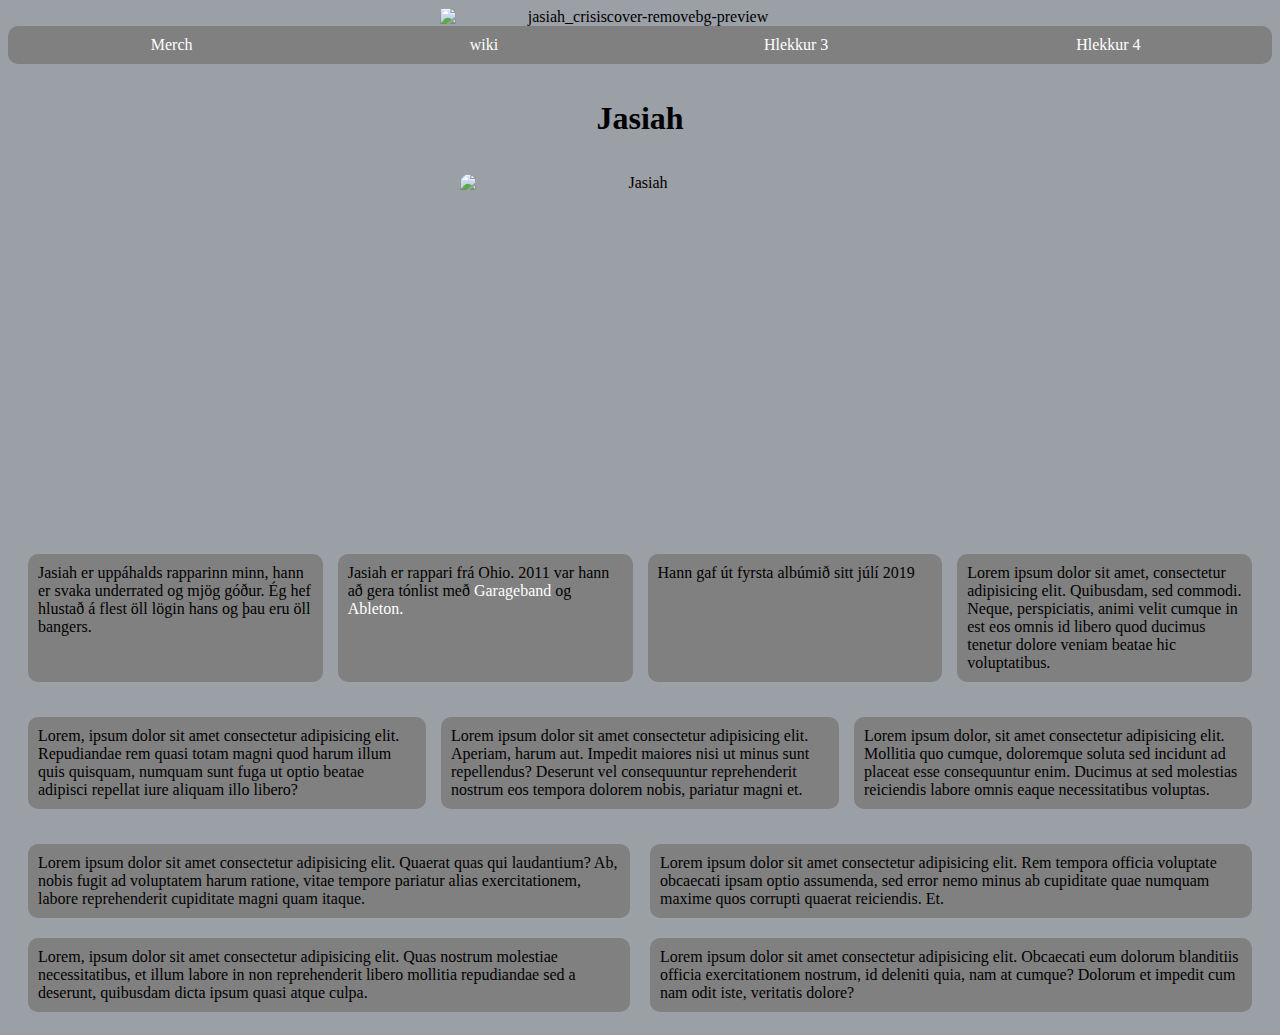
==== Síða.html @ fc89ad70 "Merge branch 'master' of https://github.com/quarrels/Vefthroun" ====
<!DOCTYPE html>
<html lang="en">
    <head>
        <meta charset="UTF-8">
        <meta http-equiv="X-UA-Compatible" content="IE=edge">
        <meta name="viewport" content="width=device-width, initial-scale=1.0">
        <link rel="stylesheet" href="index.css">
        <title>Document</title>
    </head>
    <header>
        <picture>
            <source media="(min-width:1280px)" srcset="/Vefthroun/myndir/jasiah_crisiscover-removebg-preview.png">
            <source media="(min-width:960px)" srcset="/Vefthroun/myndir/jasiah_crisiscover-removebg-preview.png">
            <source media="(min-width:480px)" srcset="/Vefthroun/myndir/jasiah_crisiscover-removebg-preview.png">
            <center><img src="/Vefthroun/myndir/jasiah_crisiscover-removebg-preview.png" alt="jasiah_crisiscover-removebg-preview" style="width:400px;height:500;"></center>
        </picture>
    </header>
    <header>
        <nav class="valmynd box wrapper">
            <a class="a" href="https://shop.phreejasiah.com">Merch </a>
            <a class="b" href="https://en.wikipedia.org/wiki/Jasiah">wiki </a>
            <a class="c" href="#">Hlekkur 3 </a>
            <a class="d" href="#">Hlekkur 4 </a>
        </nav>
    </header>
    <header>
        <div class="boks">
            <center><H1>Jasiah</H1></center>
        </div>
    </header>
    <body>
        <center><img class="box" src="/Vefthroun/myndir/jasiah.jpg" alt="Jasiah" style="width:360px;height:360px;"></center>
    </body>

    <body>
        <div class="wrapper">
            <div class="a box">Jasiah er uppáhalds rapparinn minn, hann er svaka underrated og mjög góður. Ég hef hlustað á flest öll lögin hans og þau eru öll bangers.</div>  
            <div class="b box">Jasiah er rappari frá Ohio. 2011 var hann að gera tónlist með <a href="https://www.apple.com/mac/garageband/">Garageband</a> og <a href="https://www.ableton.com/en/">Ableton.</a></div>
            <div class="c box">Hann gaf út fyrsta albúmið sitt júlí 2019 </div>
            <div class="d box">Lorem ipsum dolor sit amet, consectetur adipisicing elit. Quibusdam, sed commodi. Neque, perspiciatis, animi velit cumque in est eos omnis id libero quod ducimus tenetur dolore veniam beatae hic voluptatibus. </div>
        </div>
        <div class="rapper"> 
            <div class="e box">Lorem, ipsum dolor sit amet consectetur adipisicing elit. Repudiandae rem quasi totam magni quod harum illum quis quisquam, numquam sunt fuga ut optio beatae adipisci repellat iure aliquam illo libero? </div>
            <div class="f box">Lorem ipsum dolor sit amet consectetur adipisicing elit. Aperiam, harum aut. Impedit maiores nisi ut minus sunt repellendus? Deserunt vel consequuntur reprehenderit nostrum eos tempora dolorem nobis, pariatur magni et.</div>
            <div class="g box">Lorem ipsum dolor, sit amet consectetur adipisicing elit. Mollitia quo cumque, doloremque soluta sed incidunt ad placeat esse consequuntur enim. Ducimus at sed molestias reiciendis labore omnis eaque necessitatibus voluptas. </div>
        </div>
        <div class="scrapper boks">
            <div class="h box">Lorem ipsum dolor sit amet consectetur adipisicing elit. Quaerat quas qui laudantium? Ab, nobis fugit ad voluptatem harum ratione, vitae tempore pariatur alias exercitationem, labore reprehenderit cupiditate magni quam itaque. </div>
            <div class="j box">Lorem ipsum dolor sit amet consectetur adipisicing elit. Rem tempora officia voluptate obcaecati ipsam optio assumenda, sed error nemo minus ab cupiditate quae numquam maxime quos corrupti quaerat reiciendis. Et. </div>
            <div class="k box">Lorem, ipsum dolor sit amet consectetur adipisicing elit. Quas nostrum molestiae necessitatibus, et illum labore in non reprehenderit libero mollitia repudiandae sed a deserunt, quibusdam dicta ipsum quasi atque culpa. </div>
            <div class="l box">Lorem ipsum dolor sit amet consectetur adipisicing elit. Obcaecati eum dolorum blanditiis officia exercitationem nostrum, id deleniti quia, nam at cumque? Dolorum et impedit cum nam odit iste, veritatis dolore? </div>
        </div>
    </body>
</html>
---- index.css ----
body{
    background-color:#9B9FA6;
    border:none;
}

    .valmynd{
    display: grid;
    grid-template-columns: 1fr;
    grid-template-areas: 
    "a"
    "b"
    "c"
    "d";
    }
    .dalkar_2{
    display: grid;
    grid-template-columns: 1fr;
    }
    
    .box{
    grid-gap: 10px;
    border-radius: 10px;
    }
    
    div{
    padding: 10px;
    margin: 5px;
    
    }
    .wrapper{
    display: grid;
    grid-template-columns: 1fr;
    grid-template-areas:
    "a"
    "b"
    "c"
    "d";
    grid-gap: 5px;
    }
    .rapper{
    display: grid;
    grid-template-columns: 1fr;
    grid-template-areas: 
    "e"
    "f"
    "g";
    }
    .scrapper{
    display: grid;
    grid-template-columns:1fr;
    grid-template-areas:
    "h"
    "j"
    "k"
    "l";
    grid-gap: 5px;
    }
    .a{
    grid-area: a;
    background: grey;
    }
    
    .b{
    grid-area: b;
    background: grey;
    }
    .c{
    grid-area: c;
    background: grey;
    }
    .d{
    grid-area: d;
    background: grey;
    }
    .e{
    grid-area: e;
    background: grey;
    }
    .f{
    grid-area: f;
    background: grey;
    }
    .g{
    grid-area: g;
    background: grey;
    }
    .h{
    grid-area: h;
    background: grey;
    }
    .j{
    grid-area: j;
    background: grey;
    }
    .k{
    grid-area: k;
    background: grey;
    }
    .l{
    grid-area: l;
    background: grey;
    }
    
    @media screen and (min-width:450px) {
    .dalkar_2{
    display:grid;
    grid-template-columns: 1fr 1fr 1fr 1fr;
    }
    .rapper{
    display: grid;
    grid-template-columns: 1fr 1fr;
    grid-template-areas: 
    "e f"
    "g g";
    grid-gap: 5px;
    }
    .scrapper{
    display: grid; 
    grid-template-columns: 1fr 1fr;
    grid-template-areas:
    "h j"
    "k l";
    grid-gap: 5px;
    }
    
    
    .wrapper{
    display: grid;
    grid-template-columns: 1fr 1fr 1fr 1fr;
    grid-template-areas:
    "a a b b"
    "c c d d";
    grid-gap: 5px;
    }
    .a{
    grid-area: a;
    background: grey;
    }
    
    .b{
    grid-area: b;
    background: grey;
    }
    .c{
    grid-area: c;
    background: grey;
    }
    .d{
    grid-area: d;
    background: grey;
    }
    .e{
    grid-area: e;
    background: grey;
    }
    .f{
    grid-area: f;
    background: grey;
    }
    .g{
    grid-area: g;
    background: grey;
    }
    .h{
    grid-area: h;
    background: grey;
    }
    .j{
    grid-area: j;
    background: grey;
    }
    .k{
    grid-area: k;
    background: grey;
    }
    .l{
    grid-area: l;
    background: grey;
    }
    }
    
    @media screen and (min-width:1000px) {
    
    .rapper{
    display: grid;
    grid-template-columns: 1fr 1fr 1fr;
    grid-template-areas:
    "e f g";
    grid-gap: 5px;
    }
    .wrapper{
    display: grid;
    grid-template-columns: 1fr 1fr 1fr 1fr;
    grid-template-areas:
    "a b c d";
    grid-gap: 5px;
    }
    .scrapper{
    display: grid;
    grid-template-columns:1fr 1fr;
    grid-template-areas:
    "h j"
    "k l";
    grid-gap: 5px;
    }
    .valmynd{
    display: grid;
    grid-template-columns: repeat(4,1fr);
    justify-items: center;
    }
    .a{
    grid-area: a;
    background: grey;
    }
    
    .b{
    grid-area: b;
    background: grey;
    }
    .c{
    grid-area: c;
    background: grey;
    }
    .d{
    grid-area: d;
    background: grey;
    }
    .e{
    grid-area: e;
    background: grey;
    }
    .f{
    grid-area: f;
    background: grey;
    }
    .g{
    grid-area: g;
    background: grey;
    }
    .h{
    grid-area: h;
    background: grey;
    }
    .j{
    grid-area: j;
    background: grey;
    }
    .k{
    grid-area: k;
    background: grey;
    }
    .l{
    grid-area: l;
    background: grey;
    }
    
    }
    a{
    color: white;
    text-decoration: none;
    }
    a:hover{
    color: mediumaquamarine;
    }
    nav{
    background-color: grey;
    padding: 10px;
    }
    .valmynd{
    display: grid;
    grid-template-columns: repeat(4,1fr);
    justify-items: center;
    }
    a:visited{
    color:green;
    }
    .boks{
    grid-gap: 10px;
    }
    img{
    max-width:100%;
    display:block;
    height:auto;   
    }
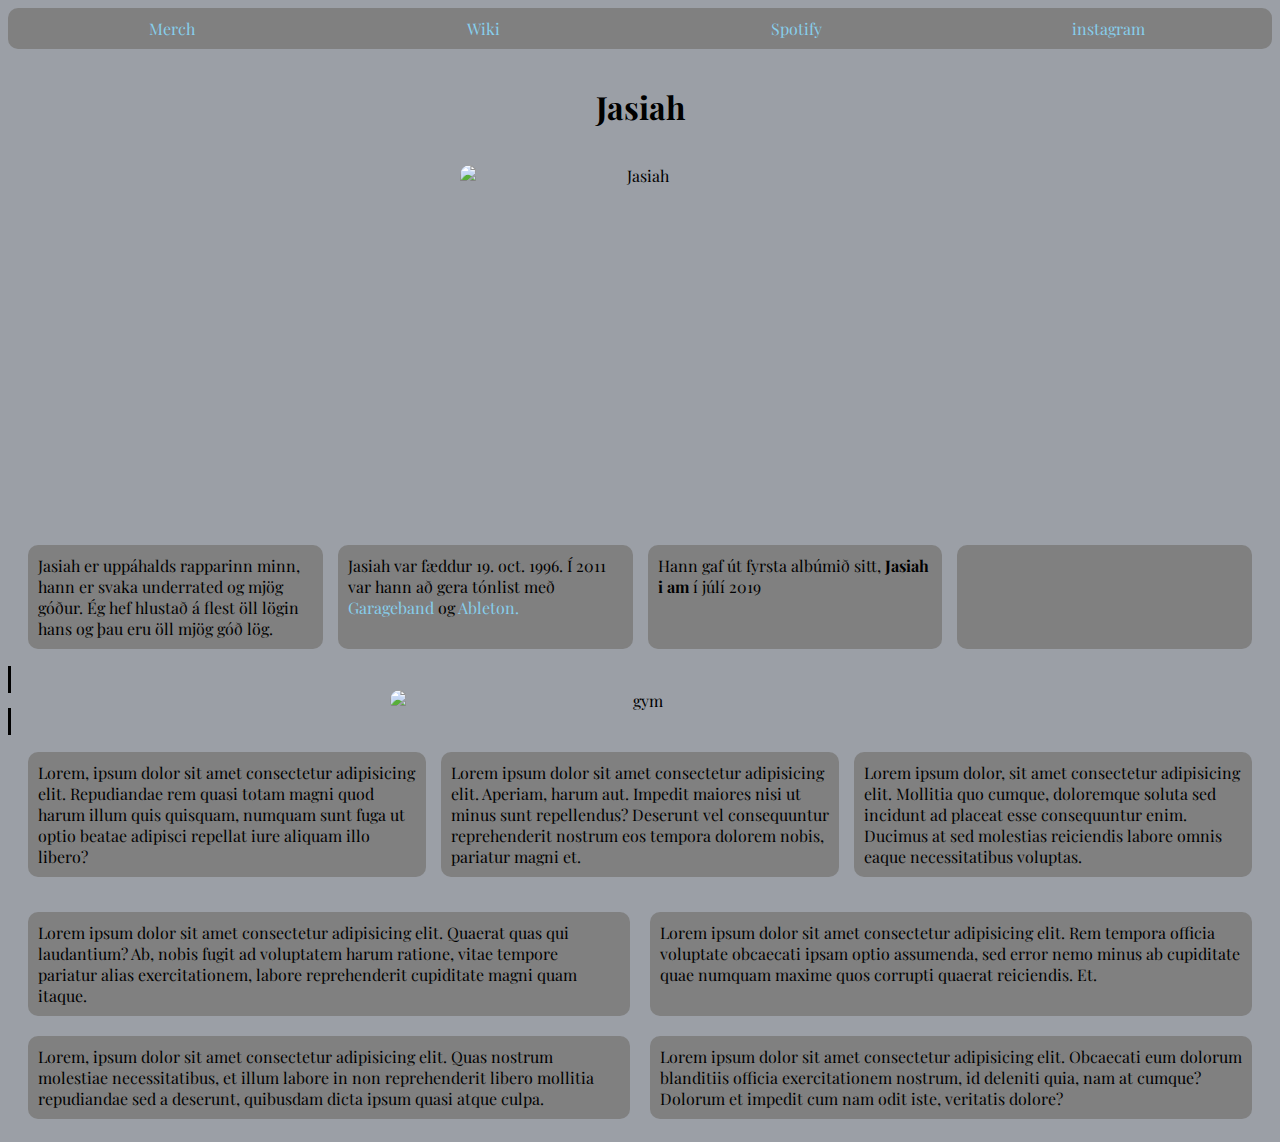
==== commit dfef04cb: "bætti við nýjan font" ====
--- a/Síða.html
+++ b/Síða.html
@@ -8,19 +8,11 @@
         <title>Document</title>
     </head>
     <header>
-        <picture>
-            <source media="(min-width:1280px)" srcset="/Vefthroun/myndir/jasiah_crisiscover-removebg-preview.png">
-            <source media="(min-width:960px)" srcset="/Vefthroun/myndir/jasiah_crisiscover-removebg-preview.png">
-            <source media="(min-width:480px)" srcset="/Vefthroun/myndir/jasiah_crisiscover-removebg-preview.png">
-            <center><img src="/Vefthroun/myndir/jasiah_crisiscover-removebg-preview.png" alt="jasiah_crisiscover-removebg-preview" style="width:400px;height:500;"></center>
-        </picture>
-    </header>
-    <header>
         <nav class="valmynd box wrapper">
             <a class="a" href="https://shop.phreejasiah.com">Merch </a>
-            <a class="b" href="https://en.wikipedia.org/wiki/Jasiah">wiki </a>
-            <a class="c" href="#">Hlekkur 3 </a>
-            <a class="d" href="#">Hlekkur 4 </a>
+            <a class="b" href="https://en.wikipedia.org/wiki/Jasiah">Wiki </a>
+            <a class="c" href="https://open.spotify.com/artist/7502fDxg339jvGV08Jd4R0?si=fc8bc970ed744155">Spotify</a>
+            <a class="d" href="https://www.instagram.com/jasiah/?hl=en">instagram</a>
         </nav>
     </header>
     <header>
@@ -34,11 +26,18 @@
 
     <body>
         <div class="wrapper">
-            <div class="a box">Jasiah er uppáhalds rapparinn minn, hann er svaka underrated og mjög góður. Ég hef hlustað á flest öll lögin hans og þau eru öll bangers.</div>  
-            <div class="b box">Jasiah er rappari frá Ohio. 2011 var hann að gera tónlist með <a href="https://www.apple.com/mac/garageband/">Garageband</a> og <a href="https://www.ableton.com/en/">Ableton.</a></div>
-            <div class="c box">Hann gaf út fyrsta albúmið sitt júlí 2019 </div>
-            <div class="d box">Lorem ipsum dolor sit amet, consectetur adipisicing elit. Quibusdam, sed commodi. Neque, perspiciatis, animi velit cumque in est eos omnis id libero quod ducimus tenetur dolore veniam beatae hic voluptatibus. </div>
+            <div class="a box">Jasiah er uppáhalds rapparinn minn, hann er svaka underrated og mjög góður. Ég hef hlustað á flest öll lögin hans og þau eru öll mjög góð lög.</div>  
+            <div class="b box">Jasiah var fæddur 19. oct. 1996. Í  2011 var hann að gera tónlist með <a href="https://www.apple.com/mac/garageband/">Garageband</a> og <a href="https://www.ableton.com/en/">Ableton.</a></div>
+            <div class="c box">Hann gaf út fyrsta albúmið sitt, <b>Jasiah i am</b> í júlí 2019 </div>
+            <div class="d box"></div>
         </div>
+        <picture class="myndaborder">
+            <center><source media="(min-width:1280px)" srcset="inverskur-gym-man.jpg">
+            <source media="(min-width:960px)" srcset="inverskur-gym-man.jpg">
+            <source media="(min-width:480px)" srcset="inverskur-gym-man.jpg">
+            <img class="box" src="/Vefthroun/myndir/inverskur-gym-man.jpg" alt="gym" style="width: 500px; height:500;"></center>
+        </picture>
+        
         <div class="rapper"> 
             <div class="e box">Lorem, ipsum dolor sit amet consectetur adipisicing elit. Repudiandae rem quasi totam magni quod harum illum quis quisquam, numquam sunt fuga ut optio beatae adipisci repellat iure aliquam illo libero? </div>
             <div class="f box">Lorem ipsum dolor sit amet consectetur adipisicing elit. Aperiam, harum aut. Impedit maiores nisi ut minus sunt repellendus? Deserunt vel consequuntur reprehenderit nostrum eos tempora dolorem nobis, pariatur magni et.</div>
--- a/index.css
+++ b/index.css
@@ -1,6 +1,9 @@
+@import url('https://fonts.googleapis.com/css2?family=Playfair+Display&display=swap');
+
 body{
     background-color:#9B9FA6;
     border:none;
+    font-family: 'Playfair Display', serif;
 }
 
     .valmynd{
@@ -256,11 +259,11 @@
     
     }
     a{
-    color: white;
+    color: skyblue;
     text-decoration: none;
     }
     a:hover{
-    color: mediumaquamarine;
+        text-decoration: underline;
     }
     nav{
     background-color: grey;
@@ -272,7 +275,7 @@
     justify-items: center;
     }
     a:visited{
-    color:green;
+    color:purple;
     }
     .boks{
     grid-gap: 10px;
@@ -281,4 +284,7 @@
     max-width:100%;
     display:block;
     height:auto;   
+    }
+    .myndaborder{
+        border:solid;
     }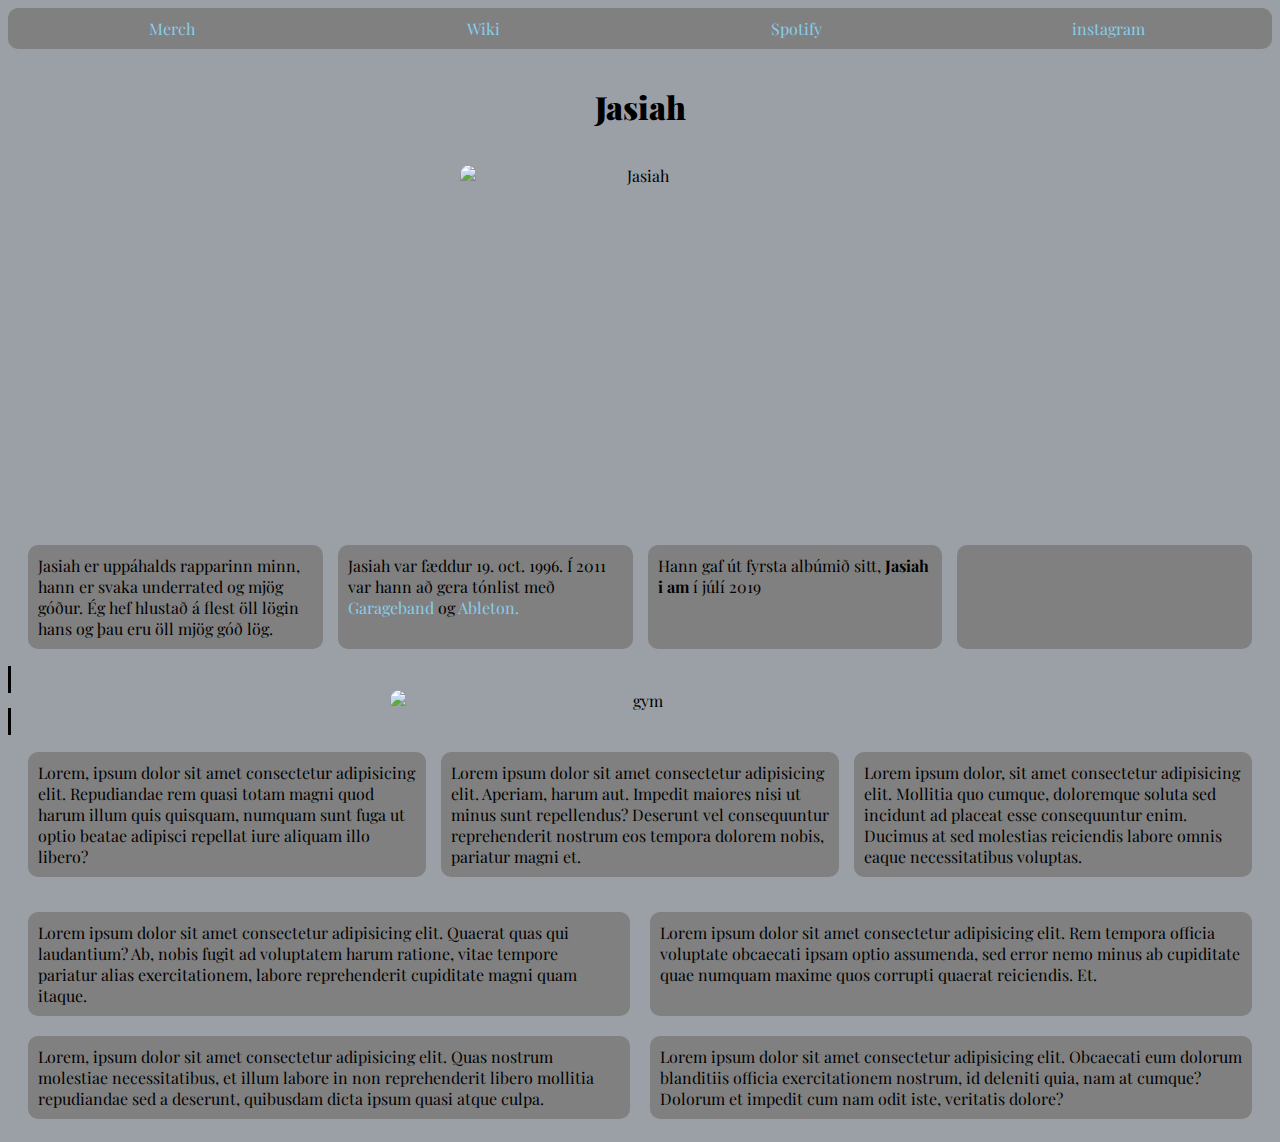
==== commit 5f2a08d7: "." ====
--- a/Síða.html
+++ b/Síða.html
@@ -17,7 +17,7 @@
     </header>
     <header>
         <div class="boks">
-            <center><H1>Jasiah</H1></center>
+            <center><H1><b>Jasiah</b></H1></center>
         </div>
     </header>
     <body>
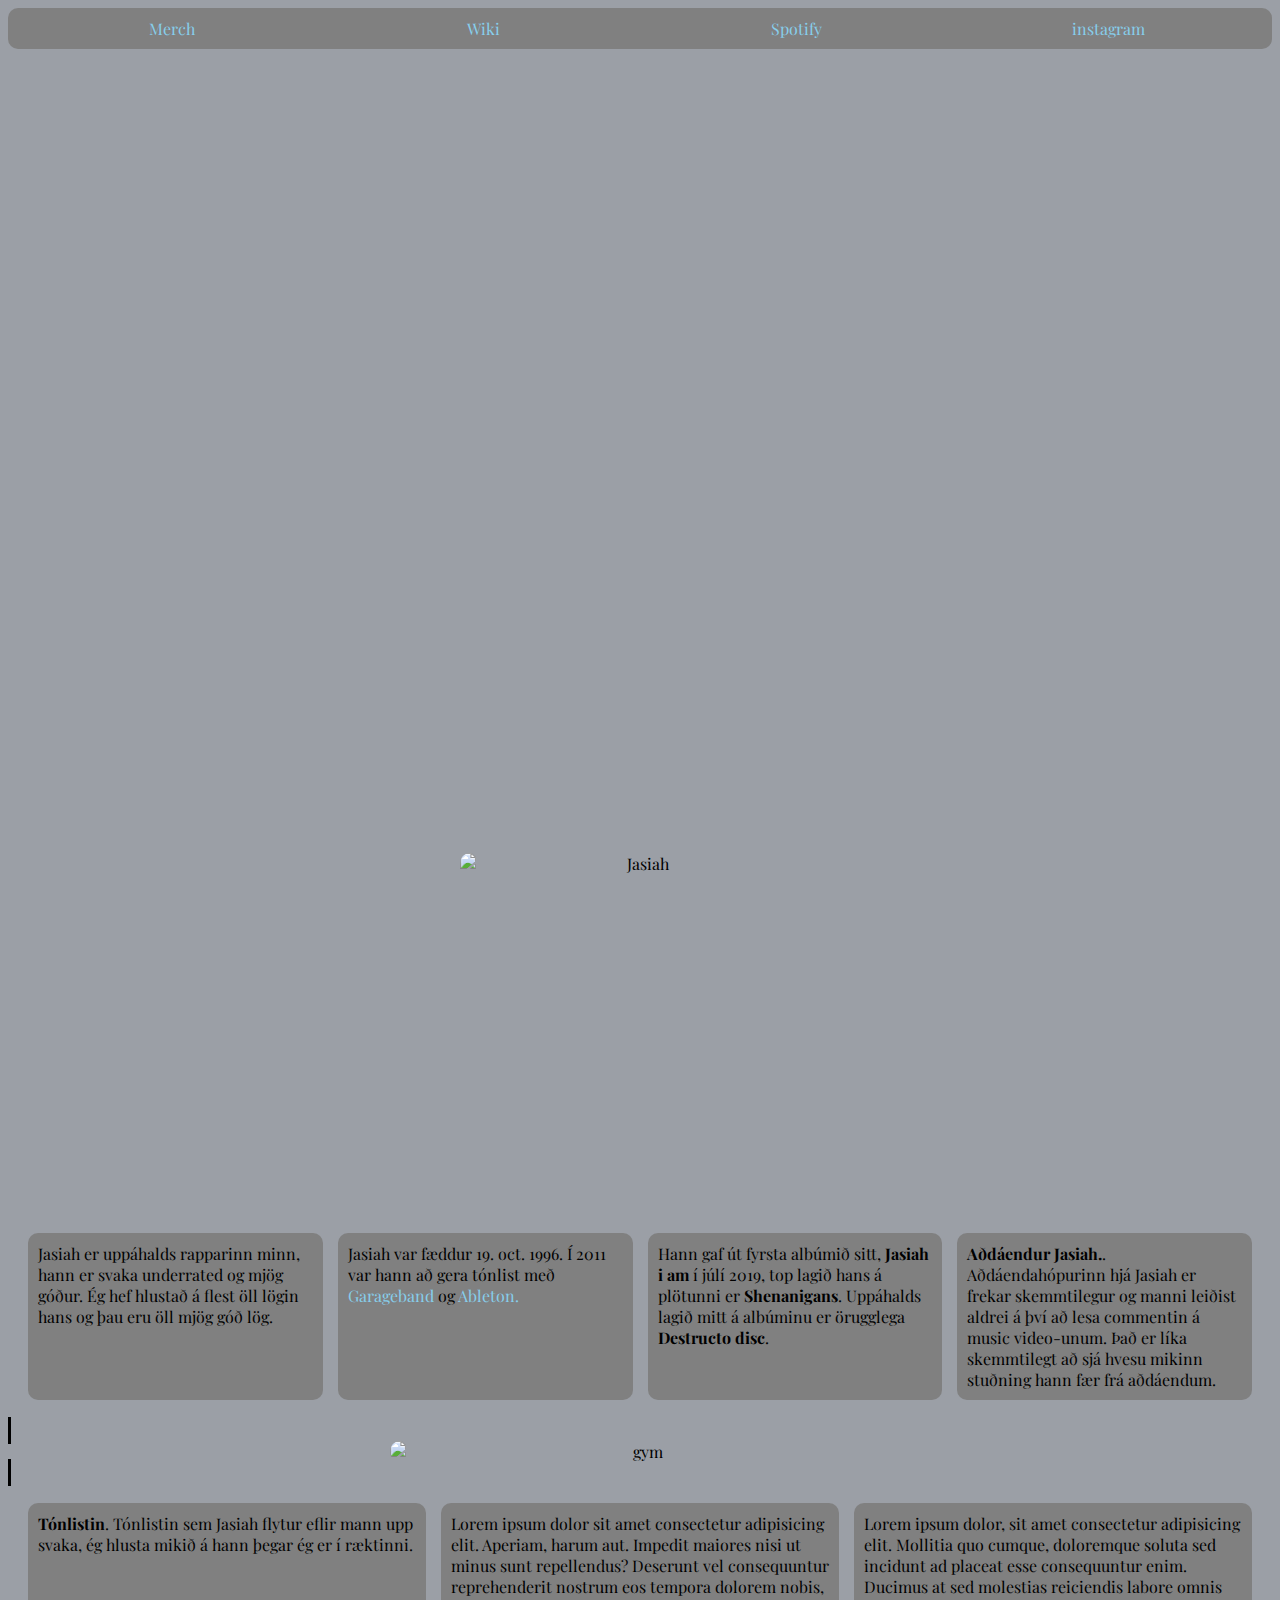
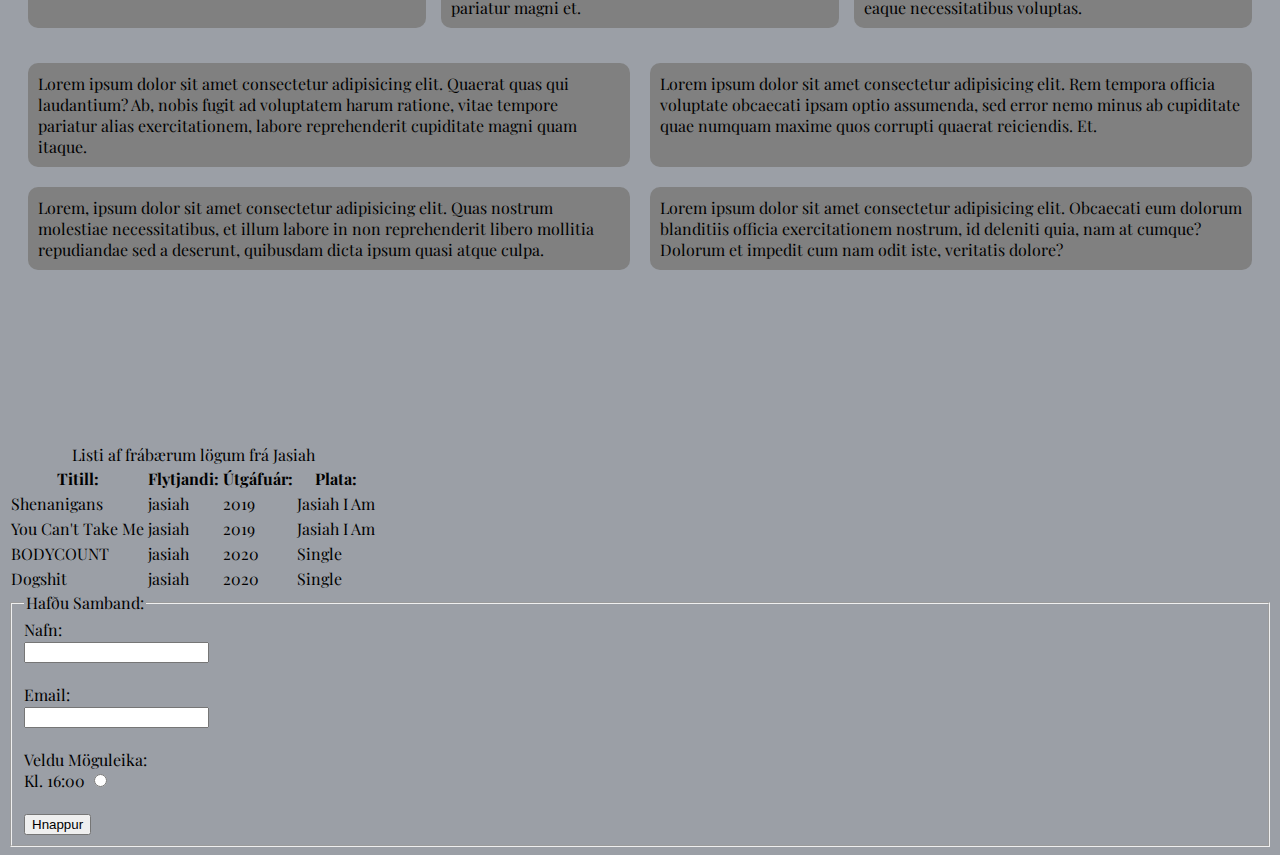
==== commit be9c2043: "Bætti við myndbandi,myndum,form og table" ====
--- a/Síða.html
+++ b/Síða.html
@@ -5,7 +5,7 @@
         <meta http-equiv="X-UA-Compatible" content="IE=edge">
         <meta name="viewport" content="width=device-width, initial-scale=1.0">
         <link rel="stylesheet" href="index.css">
-        <title>Document</title>
+        <title>Jasiah</title>
     </head>
     <header>
         <nav class="valmynd box wrapper">
@@ -15,11 +15,7 @@
             <a class="d" href="https://www.instagram.com/jasiah/?hl=en">instagram</a>
         </nav>
     </header>
-    <header>
-        <div class="boks">
-            <center><H1><b>Jasiah</b></H1></center>
-        </div>
-    </header>
+    <iframe width="100%" height="800" src="https://www.youtube.com/embed/UkB3iVJ4rOQ" title="Jasiah X Yung Bans - Shenanigans (prod. Jasiah &amp; Ronny J)" frameborder="0" allow="accelerometer; autoplay; clipboard-write; encrypted-media; gyroscope; picture-in-picture; web-share" allowfullscreen></iframe>
     <body>
         <center><img class="box" src="/Vefthroun/myndir/jasiah.jpg" alt="Jasiah" style="width:360px;height:360px;"></center>
     </body>
@@ -28,9 +24,10 @@
         <div class="wrapper">
             <div class="a box">Jasiah er uppáhalds rapparinn minn, hann er svaka underrated og mjög góður. Ég hef hlustað á flest öll lögin hans og þau eru öll mjög góð lög.</div>  
             <div class="b box">Jasiah var fæddur 19. oct. 1996. Í  2011 var hann að gera tónlist með <a href="https://www.apple.com/mac/garageband/">Garageband</a> og <a href="https://www.ableton.com/en/">Ableton.</a></div>
-            <div class="c box">Hann gaf út fyrsta albúmið sitt, <b>Jasiah i am</b> í júlí 2019 </div>
-            <div class="d box"></div>
+            <div class="c box">Hann gaf út fyrsta albúmið sitt, <b>Jasiah i am</b> í júlí 2019, top lagið hans á plötunni er <b>Shenanigans</b>. Uppáhalds lagið mitt á albúminu er örugglega <b>Destructo disc</b>.</div>
+            <div class="d box"><b>Aðdáendur Jasiah.</b>. Aðdáendahópurinn hjá Jasiah er frekar skemmtilegur og manni leiðist aldrei á því að lesa commentin á music video-unum. Það er líka skemmtilegt að sjá hvesu mikinn stuðning hann fær frá aðdáendum. </div>
         </div>
+        
         <picture class="myndaborder">
             <center><source media="(min-width:1280px)" srcset="inverskur-gym-man.jpg">
             <source media="(min-width:960px)" srcset="inverskur-gym-man.jpg">
@@ -39,7 +36,7 @@
         </picture>
         
         <div class="rapper"> 
-            <div class="e box">Lorem, ipsum dolor sit amet consectetur adipisicing elit. Repudiandae rem quasi totam magni quod harum illum quis quisquam, numquam sunt fuga ut optio beatae adipisci repellat iure aliquam illo libero? </div>
+            <div class="e box"><b>Tónlistin</b>. Tónlistin sem Jasiah flytur eflir mann upp svaka, ég hlusta mikið á hann þegar ég er í ræktinni.</div>
             <div class="f box">Lorem ipsum dolor sit amet consectetur adipisicing elit. Aperiam, harum aut. Impedit maiores nisi ut minus sunt repellendus? Deserunt vel consequuntur reprehenderit nostrum eos tempora dolorem nobis, pariatur magni et.</div>
             <div class="g box">Lorem ipsum dolor, sit amet consectetur adipisicing elit. Mollitia quo cumque, doloremque soluta sed incidunt ad placeat esse consequuntur enim. Ducimus at sed molestias reiciendis labore omnis eaque necessitatibus voluptas. </div>
         </div>
@@ -49,5 +46,66 @@
             <div class="k box">Lorem, ipsum dolor sit amet consectetur adipisicing elit. Quas nostrum molestiae necessitatibus, et illum labore in non reprehenderit libero mollitia repudiandae sed a deserunt, quibusdam dicta ipsum quasi atque culpa. </div>
             <div class="l box">Lorem ipsum dolor sit amet consectetur adipisicing elit. Obcaecati eum dolorum blanditiis officia exercitationem nostrum, id deleniti quia, nam at cumque? Dolorum et impedit cum nam odit iste, veritatis dolore? </div>
         </div>
+        <iframe style="border-radius:12px" src="https://open.spotify.com/embed/track/30oHbnPSoRbyt4ibbU7v2G?utm_source=generator" width="33%" height="10%" frameBorder="0" allowfullscreen="" allow="autoplay; clipboard-write; encrypted-media; fullscreen; picture-in-picture" loading="lazy"></iframe>
+        <iframe style="border-radius:12px" src="https://open.spotify.com/embed/track/6p8OpBkIiokpCXSjvSHFIR?utm_source=generator" width="33%" height="10%" frameBorder="0" allowfullscreen="" allow="autoplay; clipboard-write; encrypted-media; fullscreen; picture-in-picture" loading="lazy"></iframe>
+        <iframe style="border-radius:12px" src="https://open.spotify.com/embed/track/3JszYnp2kuj6bKXCK3bvES?utm_source=generator" width="33%" height="10%" frameBorder="0" allowfullscreen="" allow="autoplay; clipboard-write; encrypted-media; fullscreen; picture-in-picture" loading="lazy"></iframe>
+    
+
+        <table>
+            <caption>Listi af frábærum lögum frá Jasiah</caption>
+            <thead>
+                <tr>
+                    <th>Titill:</th>
+                    <th>Flytjandi:</th>
+                    <th>Útgáfuár:</th>
+                    <th>Plata:</th>
+                </tr>
+            </thead>
+            <tbody>
+                <tr>
+                    <td>Shenanigans</td>
+                    <td>jasiah</td>
+                    <td>2019</td>
+                    <td>Jasiah I Am</td>
+                </tr>
+                <tr>
+                    <td>You Can't Take Me</td>
+                    <td>jasiah</td>
+                    <td>2019</td>
+                    <td>Jasiah I Am</td>
+                </tr>
+                <tr>
+                    <td>BODYCOUNT</td>
+                    <td>jasiah</td>
+                    <td>2020</td>
+                    <td>Single</td>
+                </tr>
+                
+                <tr>
+                    <td>Dogshit</td>
+                    <td>jasiah</td>
+                    <td>2020</td>
+                    <td>Single</td>
+                </tr>
+
+            </tbody>
+        </table>
+    
+    <form>
+        <fieldset>
+            <legend>Hafðu Samband: </legend>
+            Nafn: <br>
+            <input type="Text" required>
+            <br><br>
+            Email:<br>
+            <input type="Email" required>
+            <br><br>
+            Veldu Möguleika: <br>
+            Kl. 16:00  <input type="Radio" name="Kl">
+            <br><br>
+            <input type="Submit" value="Hnappur">
+        </fieldset>
+    </form>
+    
     </body>
 </html>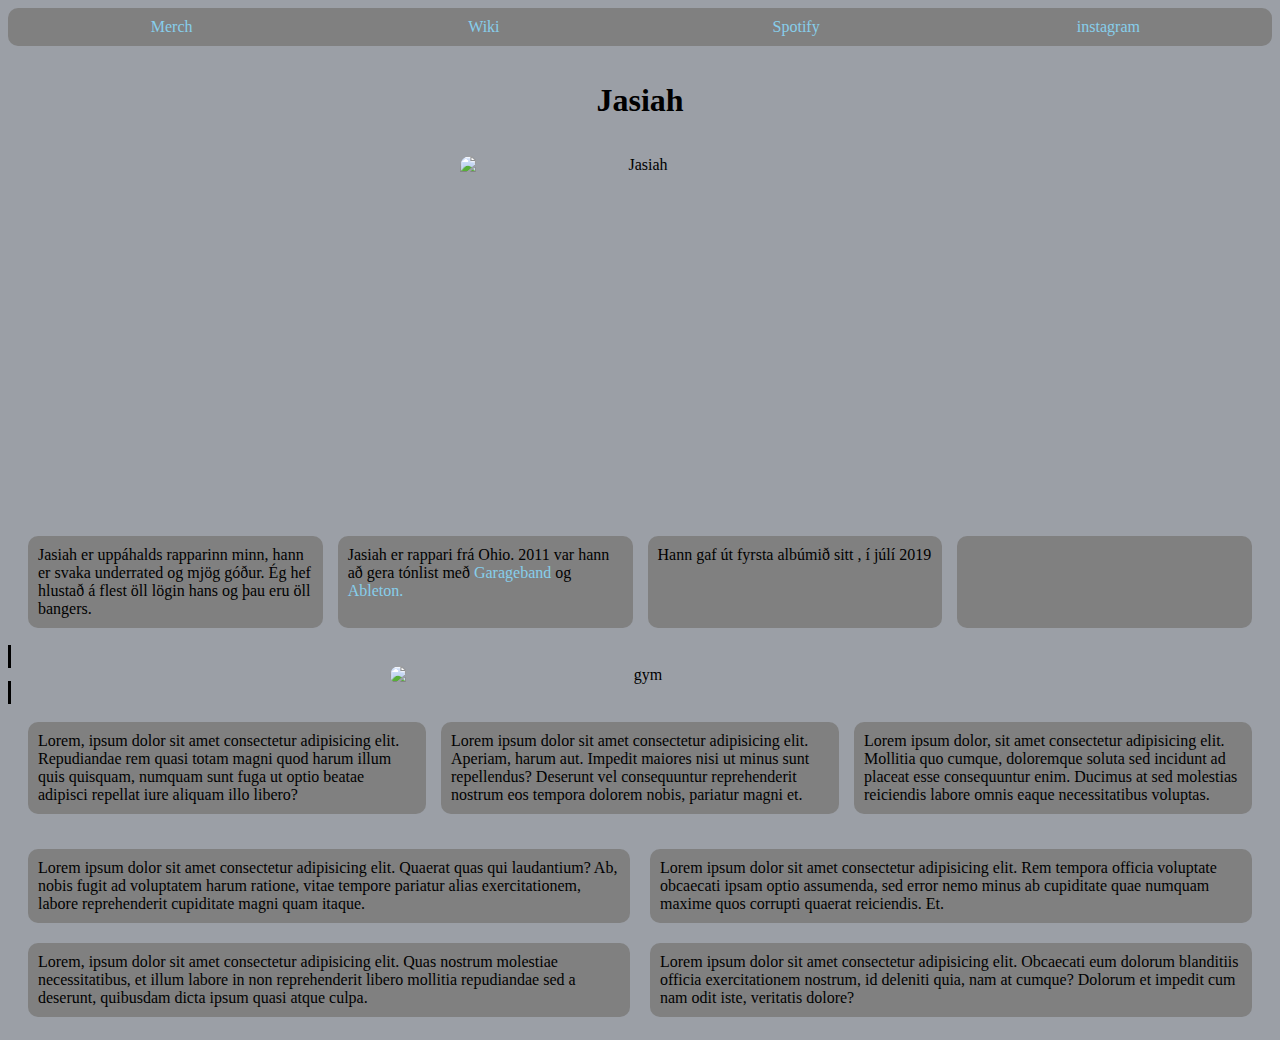
==== commit 0a740aa1: "Merge branch 'master' of https://github.com/quarrels/Vefthroun" ====
--- a/Síða.html
+++ b/Síða.html
@@ -5,7 +5,7 @@
         <meta http-equiv="X-UA-Compatible" content="IE=edge">
         <meta name="viewport" content="width=device-width, initial-scale=1.0">
         <link rel="stylesheet" href="index.css">
-        <title>Jasiah</title>
+        <title>Document</title>
     </head>
     <header>
         <nav class="valmynd box wrapper">
@@ -15,19 +15,22 @@
             <a class="d" href="https://www.instagram.com/jasiah/?hl=en">instagram</a>
         </nav>
     </header>
-    <iframe width="100%" height="800" src="https://www.youtube.com/embed/UkB3iVJ4rOQ" title="Jasiah X Yung Bans - Shenanigans (prod. Jasiah &amp; Ronny J)" frameborder="0" allow="accelerometer; autoplay; clipboard-write; encrypted-media; gyroscope; picture-in-picture; web-share" allowfullscreen></iframe>
+    <header>
+        <div class="boks">
+            <center><H1>Jasiah</H1></center>
+        </div>
+    </header>
     <body>
         <center><img class="box" src="/Vefthroun/myndir/jasiah.jpg" alt="Jasiah" style="width:360px;height:360px;"></center>
     </body>
 
     <body>
         <div class="wrapper">
-            <div class="a box">Jasiah er uppáhalds rapparinn minn, hann er svaka underrated og mjög góður. Ég hef hlustað á flest öll lögin hans og þau eru öll mjög góð lög.</div>  
-            <div class="b box">Jasiah var fæddur 19. oct. 1996. Í  2011 var hann að gera tónlist með <a href="https://www.apple.com/mac/garageband/">Garageband</a> og <a href="https://www.ableton.com/en/">Ableton.</a></div>
-            <div class="c box">Hann gaf út fyrsta albúmið sitt, <b>Jasiah i am</b> í júlí 2019, top lagið hans á plötunni er <b>Shenanigans</b>. Uppáhalds lagið mitt á albúminu er örugglega <b>Destructo disc</b>.</div>
-            <div class="d box"><b>Aðdáendur Jasiah.</b>. Aðdáendahópurinn hjá Jasiah er frekar skemmtilegur og manni leiðist aldrei á því að lesa commentin á music video-unum. Það er líka skemmtilegt að sjá hvesu mikinn stuðning hann fær frá aðdáendum. </div>
+            <div class="a box">Jasiah er uppáhalds rapparinn minn, hann er svaka underrated og mjög góður. Ég hef hlustað á flest öll lögin hans og þau eru öll bangers.</div>  
+            <div class="b box">Jasiah er rappari frá Ohio. 2011 var hann að gera tónlist með <a href="https://www.apple.com/mac/garageband/">Garageband</a> og <a href="https://www.ableton.com/en/">Ableton.</a></div>
+            <div class="c box">Hann gaf út fyrsta albúmið sitt , í júlí 2019 </div>
+            <div class="d box"></div>
         </div>
-        
         <picture class="myndaborder">
             <center><source media="(min-width:1280px)" srcset="inverskur-gym-man.jpg">
             <source media="(min-width:960px)" srcset="inverskur-gym-man.jpg">
@@ -36,7 +39,7 @@
         </picture>
         
         <div class="rapper"> 
-            <div class="e box"><b>Tónlistin</b>. Tónlistin sem Jasiah flytur eflir mann upp svaka, ég hlusta mikið á hann þegar ég er í ræktinni.</div>
+            <div class="e box">Lorem, ipsum dolor sit amet consectetur adipisicing elit. Repudiandae rem quasi totam magni quod harum illum quis quisquam, numquam sunt fuga ut optio beatae adipisci repellat iure aliquam illo libero? </div>
             <div class="f box">Lorem ipsum dolor sit amet consectetur adipisicing elit. Aperiam, harum aut. Impedit maiores nisi ut minus sunt repellendus? Deserunt vel consequuntur reprehenderit nostrum eos tempora dolorem nobis, pariatur magni et.</div>
             <div class="g box">Lorem ipsum dolor, sit amet consectetur adipisicing elit. Mollitia quo cumque, doloremque soluta sed incidunt ad placeat esse consequuntur enim. Ducimus at sed molestias reiciendis labore omnis eaque necessitatibus voluptas. </div>
         </div>
@@ -46,66 +49,5 @@
             <div class="k box">Lorem, ipsum dolor sit amet consectetur adipisicing elit. Quas nostrum molestiae necessitatibus, et illum labore in non reprehenderit libero mollitia repudiandae sed a deserunt, quibusdam dicta ipsum quasi atque culpa. </div>
             <div class="l box">Lorem ipsum dolor sit amet consectetur adipisicing elit. Obcaecati eum dolorum blanditiis officia exercitationem nostrum, id deleniti quia, nam at cumque? Dolorum et impedit cum nam odit iste, veritatis dolore? </div>
         </div>
-        <iframe style="border-radius:12px" src="https://open.spotify.com/embed/track/30oHbnPSoRbyt4ibbU7v2G?utm_source=generator" width="33%" height="10%" frameBorder="0" allowfullscreen="" allow="autoplay; clipboard-write; encrypted-media; fullscreen; picture-in-picture" loading="lazy"></iframe>
-        <iframe style="border-radius:12px" src="https://open.spotify.com/embed/track/6p8OpBkIiokpCXSjvSHFIR?utm_source=generator" width="33%" height="10%" frameBorder="0" allowfullscreen="" allow="autoplay; clipboard-write; encrypted-media; fullscreen; picture-in-picture" loading="lazy"></iframe>
-        <iframe style="border-radius:12px" src="https://open.spotify.com/embed/track/3JszYnp2kuj6bKXCK3bvES?utm_source=generator" width="33%" height="10%" frameBorder="0" allowfullscreen="" allow="autoplay; clipboard-write; encrypted-media; fullscreen; picture-in-picture" loading="lazy"></iframe>
-    
-
-        <table>
-            <caption>Listi af frábærum lögum frá Jasiah</caption>
-            <thead>
-                <tr>
-                    <th>Titill:</th>
-                    <th>Flytjandi:</th>
-                    <th>Útgáfuár:</th>
-                    <th>Plata:</th>
-                </tr>
-            </thead>
-            <tbody>
-                <tr>
-                    <td>Shenanigans</td>
-                    <td>jasiah</td>
-                    <td>2019</td>
-                    <td>Jasiah I Am</td>
-                </tr>
-                <tr>
-                    <td>You Can't Take Me</td>
-                    <td>jasiah</td>
-                    <td>2019</td>
-                    <td>Jasiah I Am</td>
-                </tr>
-                <tr>
-                    <td>BODYCOUNT</td>
-                    <td>jasiah</td>
-                    <td>2020</td>
-                    <td>Single</td>
-                </tr>
-                
-                <tr>
-                    <td>Dogshit</td>
-                    <td>jasiah</td>
-                    <td>2020</td>
-                    <td>Single</td>
-                </tr>
-
-            </tbody>
-        </table>
-    
-    <form>
-        <fieldset>
-            <legend>Hafðu Samband: </legend>
-            Nafn: <br>
-            <input type="Text" required>
-            <br><br>
-            Email:<br>
-            <input type="Email" required>
-            <br><br>
-            Veldu Möguleika: <br>
-            Kl. 16:00  <input type="Radio" name="Kl">
-            <br><br>
-            <input type="Submit" value="Hnappur">
-        </fieldset>
-    </form>
-    
     </body>
 </html>--- a/index.css
+++ b/index.css
@@ -1,9 +1,6 @@
-@import url('https://fonts.googleapis.com/css2?family=Playfair+Display&display=swap');
-
 body{
     background-color:#9B9FA6;
     border:none;
-    font-family: 'Playfair Display', serif;
 }
 
     .valmynd{
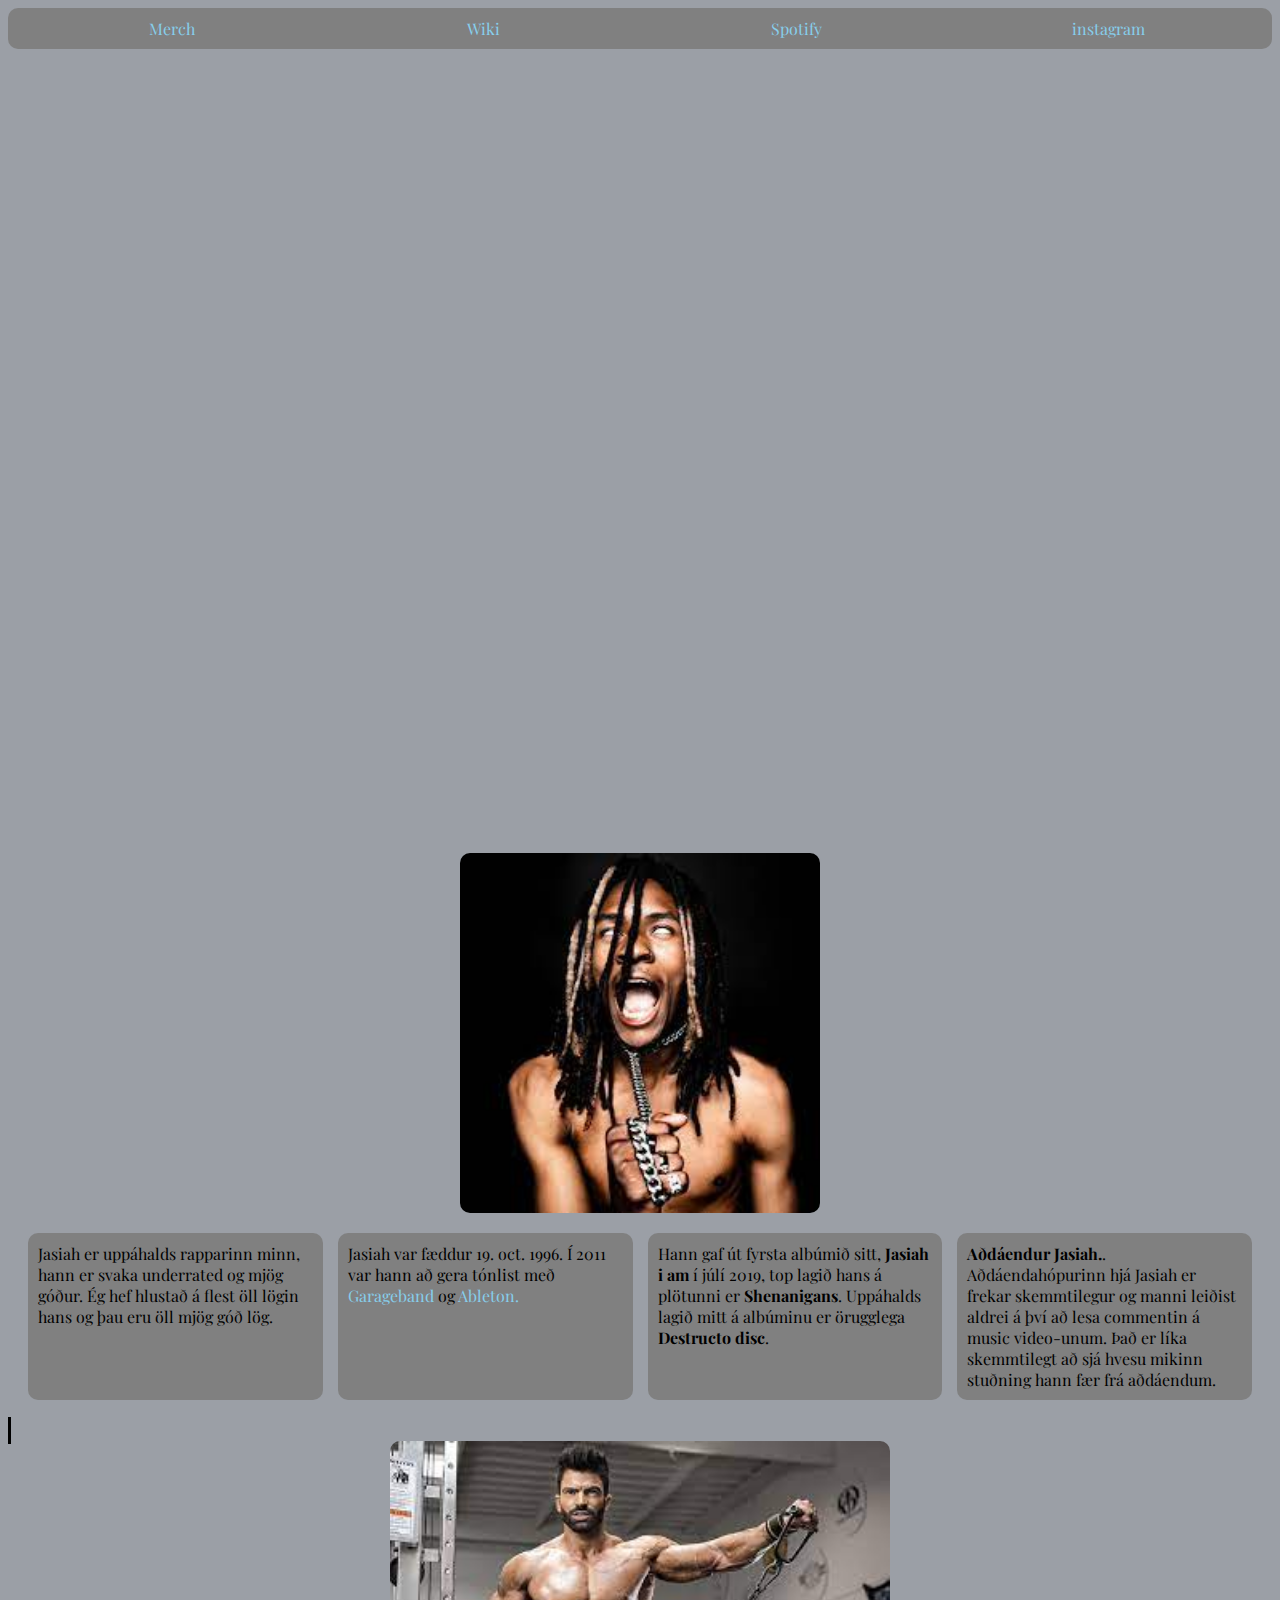
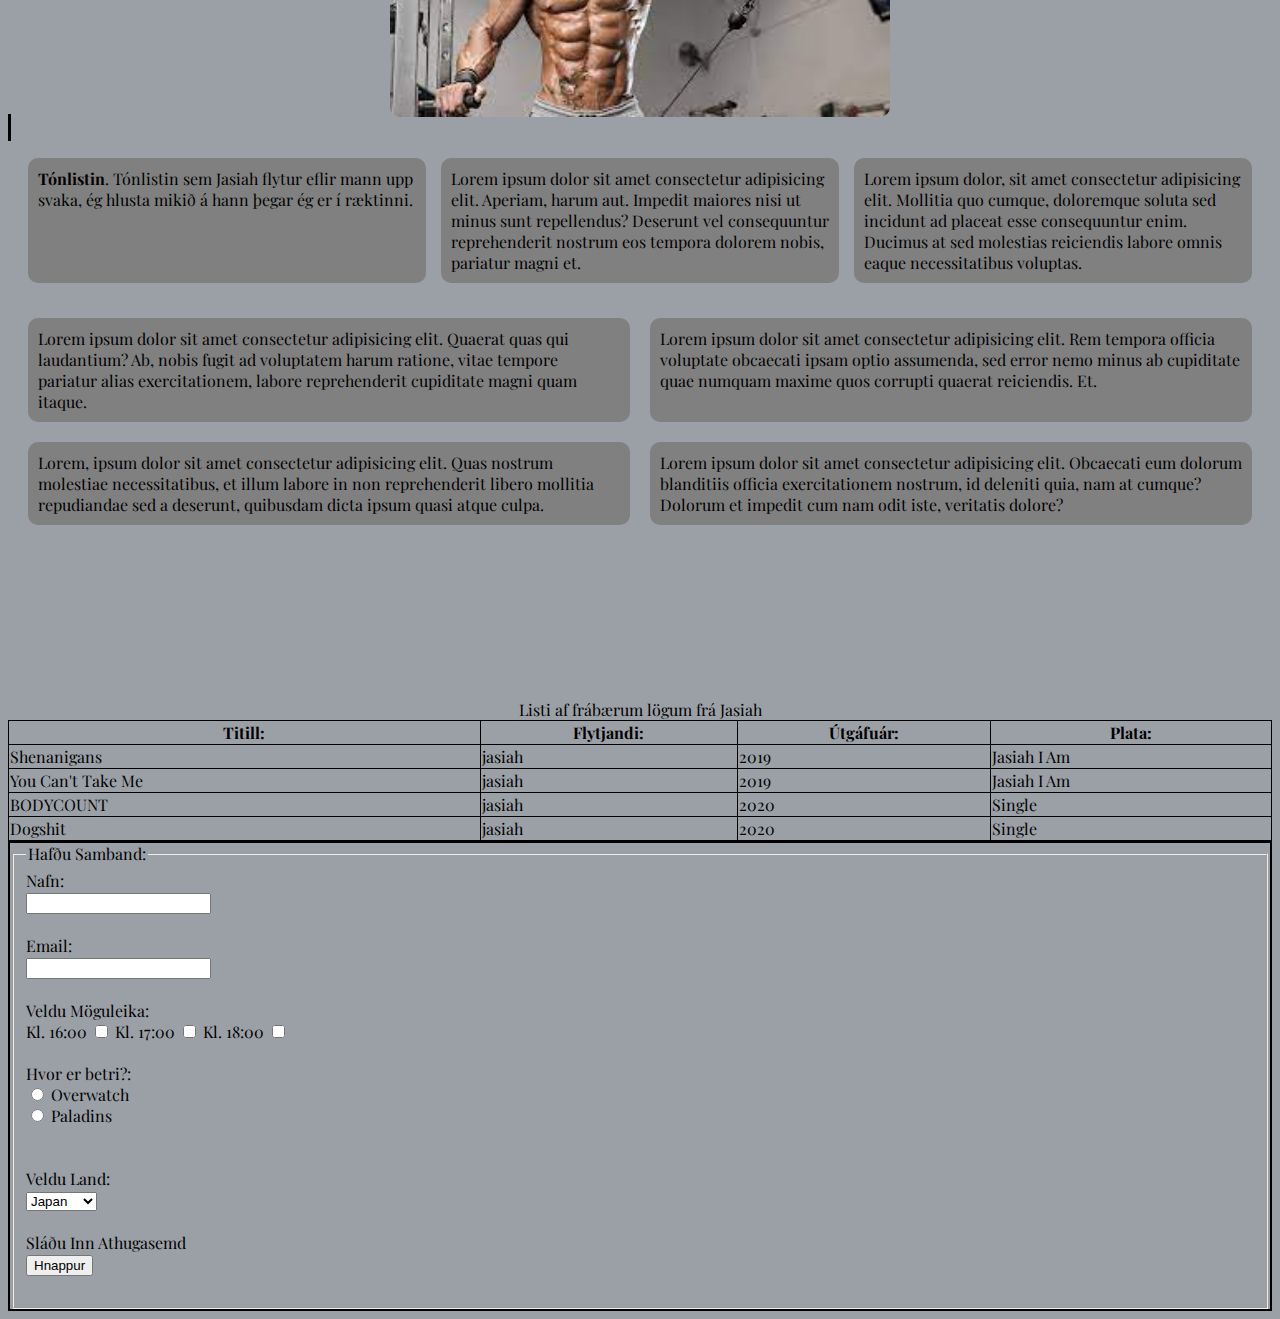
==== commit 02b7406f: "lagaði aðens til í kóðamun með myndirnar" ====
--- a/Síða.html
+++ b/Síða.html
@@ -5,7 +5,7 @@
         <meta http-equiv="X-UA-Compatible" content="IE=edge">
         <meta name="viewport" content="width=device-width, initial-scale=1.0">
         <link rel="stylesheet" href="index.css">
-        <title>Document</title>
+        <title>Jasiah</title>
     </head>
     <header>
         <nav class="valmynd box wrapper">
@@ -15,31 +15,28 @@
             <a class="d" href="https://www.instagram.com/jasiah/?hl=en">instagram</a>
         </nav>
     </header>
-    <header>
-        <div class="boks">
-            <center><H1>Jasiah</H1></center>
-        </div>
-    </header>
+    <iframe width="100%" height="800" src="https://www.youtube.com/embed/UkB3iVJ4rOQ" title="Jasiah X Yung Bans - Shenanigans (prod. Jasiah &amp; Ronny J)" frameborder="0" allow="accelerometer; autoplay; clipboard-write; encrypted-media; gyroscope; picture-in-picture; web-share" allowfullscreen></iframe>
     <body>
-        <center><img class="box" src="/Vefthroun/myndir/jasiah.jpg" alt="Jasiah" style="width:360px;height:360px;"></center>
+        <center><img class="box" src="/myndir/jasiah.jpg" alt="Jasiah" style="width:360px;height:360px;"></center>
     </body>
 
     <body>
         <div class="wrapper">
-            <div class="a box">Jasiah er uppáhalds rapparinn minn, hann er svaka underrated og mjög góður. Ég hef hlustað á flest öll lögin hans og þau eru öll bangers.</div>  
-            <div class="b box">Jasiah er rappari frá Ohio. 2011 var hann að gera tónlist með <a href="https://www.apple.com/mac/garageband/">Garageband</a> og <a href="https://www.ableton.com/en/">Ableton.</a></div>
-            <div class="c box">Hann gaf út fyrsta albúmið sitt , í júlí 2019 </div>
-            <div class="d box"></div>
+            <div class="a box">Jasiah er uppáhalds rapparinn minn, hann er svaka underrated og mjög góður. Ég hef hlustað á flest öll lögin hans og þau eru öll mjög góð lög.</div>  
+            <div class="b box">Jasiah var fæddur 19. oct. 1996. Í  2011 var hann að gera tónlist með <a href="https://www.apple.com/mac/garageband/">Garageband</a> og <a href="https://www.ableton.com/en/">Ableton.</a></div>
+            <div class="c box">Hann gaf út fyrsta albúmið sitt, <b>Jasiah i am</b> í júlí 2019, top lagið hans á plötunni er <b>Shenanigans</b>. Uppáhalds lagið mitt á albúminu er örugglega <b>Destructo disc</b>.</div>
+            <div class="d box"><b>Aðdáendur Jasiah.</b>. Aðdáendahópurinn hjá Jasiah er frekar skemmtilegur og manni leiðist aldrei á því að lesa commentin á music video-unum. Það er líka skemmtilegt að sjá hvesu mikinn stuðning hann fær frá aðdáendum. </div>
         </div>
+        
         <picture class="myndaborder">
-            <center><source media="(min-width:1280px)" srcset="inverskur-gym-man.jpg">
-            <source media="(min-width:960px)" srcset="inverskur-gym-man.jpg">
-            <source media="(min-width:480px)" srcset="inverskur-gym-man.jpg">
-            <img class="box" src="/Vefthroun/myndir/inverskur-gym-man.jpg" alt="gym" style="width: 500px; height:500;"></center>
+            <center><source media="(min-width:1280px)" srcset="myndir/inverskur-gym-man.jpg">
+            <source media="(min-width:960px)" srcset="myndir/inverskur-gym-man.jpg">
+            <source media="(min-width:480px)" srcset="myndir/inverskur-gym-man.jpg">
+            <img class="box" src="myndir/inverskur-gym-man.jpg" alt="gym" style="width: 500px; height:500;"></center>
         </picture>
         
         <div class="rapper"> 
-            <div class="e box">Lorem, ipsum dolor sit amet consectetur adipisicing elit. Repudiandae rem quasi totam magni quod harum illum quis quisquam, numquam sunt fuga ut optio beatae adipisci repellat iure aliquam illo libero? </div>
+            <div class="e box"><b>Tónlistin</b>. Tónlistin sem Jasiah flytur eflir mann upp svaka, ég hlusta mikið á hann þegar ég er í ræktinni.</div>
             <div class="f box">Lorem ipsum dolor sit amet consectetur adipisicing elit. Aperiam, harum aut. Impedit maiores nisi ut minus sunt repellendus? Deserunt vel consequuntur reprehenderit nostrum eos tempora dolorem nobis, pariatur magni et.</div>
             <div class="g box">Lorem ipsum dolor, sit amet consectetur adipisicing elit. Mollitia quo cumque, doloremque soluta sed incidunt ad placeat esse consequuntur enim. Ducimus at sed molestias reiciendis labore omnis eaque necessitatibus voluptas. </div>
         </div>
@@ -49,5 +46,85 @@
             <div class="k box">Lorem, ipsum dolor sit amet consectetur adipisicing elit. Quas nostrum molestiae necessitatibus, et illum labore in non reprehenderit libero mollitia repudiandae sed a deserunt, quibusdam dicta ipsum quasi atque culpa. </div>
             <div class="l box">Lorem ipsum dolor sit amet consectetur adipisicing elit. Obcaecati eum dolorum blanditiis officia exercitationem nostrum, id deleniti quia, nam at cumque? Dolorum et impedit cum nam odit iste, veritatis dolore? </div>
         </div>
+        <iframe style="border-radius:12px" src="https://open.spotify.com/embed/track/30oHbnPSoRbyt4ibbU7v2G?utm_source=generator" width="33%" height="10%" frameBorder="0" allowfullscreen="" allow="autoplay; clipboard-write; encrypted-media; fullscreen; picture-in-picture" loading="lazy"></iframe>
+        <iframe style="border-radius:12px" src="https://open.spotify.com/embed/track/6p8OpBkIiokpCXSjvSHFIR?utm_source=generator" width="33%" height="10%" frameBorder="0" allowfullscreen="" allow="autoplay; clipboard-write; encrypted-media; fullscreen; picture-in-picture" loading="lazy"></iframe>
+        <iframe style="border-radius:12px" src="https://open.spotify.com/embed/track/3JszYnp2kuj6bKXCK3bvES?utm_source=generator" width="33%" height="10%" frameBorder="0" allowfullscreen="" allow="autoplay; clipboard-write; encrypted-media; fullscreen; picture-in-picture" loading="lazy"></iframe>
+    
+
+        <table class="boks">
+            <caption>Listi af frábærum lögum frá Jasiah</caption>
+            <thead>
+                <tr>
+                    <th>Titill:</th>
+                    <th>Flytjandi:</th>
+                    <th>Útgáfuár:</th>
+                    <th>Plata:</th>
+                </tr>
+            </thead>
+            <tbody>
+                <tr>
+                    <td>Shenanigans</td>
+                    <td>jasiah</td>
+                    <td>2019</td>
+                    <td>Jasiah I Am</td>
+                </tr>
+                <tr>
+                    <td>You Can't Take Me</td>
+                    <td>jasiah</td>
+                    <td>2019</td>
+                    <td>Jasiah I Am</td>
+                </tr>
+                <tr>
+                    <td>BODYCOUNT</td>
+                    <td>jasiah</td>
+                    <td>2020</td>
+                    <td>Single</td>
+                </tr>
+                
+                <tr>
+                    <td>Dogshit</td>
+                    <td>jasiah</td>
+                    <td>2020</td>
+                    <td>Single</td>
+                </tr>
+
+            </tbody>
+        </table>
+    
+    <form class="boks">
+        <fieldset>
+            <legend>Hafðu Samband: </legend>
+            Nafn: <br>
+            <input type="Text" required>
+            <br><br>
+            Email:<br>
+            <input type="Email" required>
+            <br><br>
+            Veldu Möguleika: <br>
+            Kl. 16:00  <input type="checkbox" name="Kl"  >
+            Kl. 17:00  <input type="checkbox" name="Kl"  >
+            Kl. 18:00  <input type="checkbox" name="Kl"  >
+            <br><br>
+            Hvor er betri?: <br>
+            <input type="Radio" name="hvor er betri?" id="Overwatch" value="OVERWATCH" >
+            <label for="Overwatch" >Overwatch</label> <br>
+            <input type="Radio" name="hvor er betri?" id="Paladins" value="PALADINS" >
+            <label for="Paladins" >Paladins</label> <br>
+            <br><br>
+            Veldu Land: <br>
+            <select>
+                <option value="">Japan</option>
+                <option value="">China</option>
+                <option value="">Russia</option>
+                <option value="">America</option>
+            </select>
+            <br><br>
+
+            Sláðu Inn Athugasemd<br>
+            <input type="Submit" Value="Hnappur">
+            <br><br>
+        </fieldset>
+    </form>
+    
     </body>
 </html>--- a/index.css
+++ b/index.css
@@ -1,287 +1,309 @@
+@import url('https://fonts.googleapis.com/css2?family=Playfair+Display&display=swap');
+
 body{
-    background-color:#9B9FA6;
-    border:none;
-}
-
-    .valmynd{
-    display: grid;
-    grid-template-columns: 1fr;
-    grid-template-areas: 
-    "a"
-    "b"
-    "c"
-    "d";
-    }
-    .dalkar_2{
-    display: grid;
-    grid-template-columns: 1fr;
-    }
-    
-    .box{
-    grid-gap: 10px;
-    border-radius: 10px;
-    }
-    
-    div{
-    padding: 10px;
-    margin: 5px;
-    
-    }
-    .wrapper{
-    display: grid;
-    grid-template-columns: 1fr;
-    grid-template-areas:
-    "a"
-    "b"
-    "c"
-    "d";
-    grid-gap: 5px;
-    }
-    .rapper{
-    display: grid;
-    grid-template-columns: 1fr;
-    grid-template-areas: 
-    "e"
-    "f"
-    "g";
-    }
-    .scrapper{
-    display: grid;
-    grid-template-columns:1fr;
-    grid-template-areas:
-    "h"
-    "j"
-    "k"
-    "l";
-    grid-gap: 5px;
-    }
-    .a{
-    grid-area: a;
-    background: grey;
-    }
-    
-    .b{
-    grid-area: b;
-    background: grey;
-    }
-    .c{
-    grid-area: c;
-    background: grey;
-    }
-    .d{
-    grid-area: d;
-    background: grey;
-    }
-    .e{
-    grid-area: e;
-    background: grey;
-    }
-    .f{
-    grid-area: f;
-    background: grey;
-    }
-    .g{
-    grid-area: g;
-    background: grey;
-    }
-    .h{
-    grid-area: h;
-    background: grey;
-    }
-    .j{
-    grid-area: j;
-    background: grey;
-    }
-    .k{
-    grid-area: k;
-    background: grey;
-    }
-    .l{
-    grid-area: l;
-    background: grey;
-    }
-    
-    @media screen and (min-width:450px) {
-    .dalkar_2{
-    display:grid;
-    grid-template-columns: 1fr 1fr 1fr 1fr;
-    }
-    .rapper{
-    display: grid;
-    grid-template-columns: 1fr 1fr;
-    grid-template-areas: 
-    "e f"
-    "g g";
-    grid-gap: 5px;
-    }
-    .scrapper{
-    display: grid; 
-    grid-template-columns: 1fr 1fr;
-    grid-template-areas:
-    "h j"
-    "k l";
-    grid-gap: 5px;
-    }
-    
-    
-    .wrapper{
-    display: grid;
-    grid-template-columns: 1fr 1fr 1fr 1fr;
-    grid-template-areas:
-    "a a b b"
-    "c c d d";
-    grid-gap: 5px;
-    }
-    .a{
-    grid-area: a;
-    background: grey;
-    }
-    
-    .b{
-    grid-area: b;
-    background: grey;
-    }
-    .c{
-    grid-area: c;
-    background: grey;
-    }
-    .d{
-    grid-area: d;
-    background: grey;
-    }
-    .e{
-    grid-area: e;
-    background: grey;
-    }
-    .f{
-    grid-area: f;
-    background: grey;
-    }
-    .g{
-    grid-area: g;
-    background: grey;
-    }
-    .h{
-    grid-area: h;
-    background: grey;
-    }
-    .j{
-    grid-area: j;
-    background: grey;
-    }
-    .k{
-    grid-area: k;
-    background: grey;
-    }
-    .l{
-    grid-area: l;
-    background: grey;
-    }
-    }
-    
-    @media screen and (min-width:1000px) {
-    
-    .rapper{
-    display: grid;
-    grid-template-columns: 1fr 1fr 1fr;
-    grid-template-areas:
-    "e f g";
-    grid-gap: 5px;
-    }
-    .wrapper{
-    display: grid;
-    grid-template-columns: 1fr 1fr 1fr 1fr;
-    grid-template-areas:
-    "a b c d";
-    grid-gap: 5px;
-    }
-    .scrapper{
-    display: grid;
-    grid-template-columns:1fr 1fr;
-    grid-template-areas:
-    "h j"
-    "k l";
-    grid-gap: 5px;
-    }
-    .valmynd{
-    display: grid;
-    grid-template-columns: repeat(4,1fr);
-    justify-items: center;
-    }
-    .a{
-    grid-area: a;
-    background: grey;
-    }
-    
-    .b{
-    grid-area: b;
-    background: grey;
-    }
-    .c{
-    grid-area: c;
-    background: grey;
-    }
-    .d{
-    grid-area: d;
-    background: grey;
-    }
-    .e{
-    grid-area: e;
-    background: grey;
-    }
-    .f{
-    grid-area: f;
-    background: grey;
-    }
-    .g{
-    grid-area: g;
-    background: grey;
-    }
-    .h{
-    grid-area: h;
-    background: grey;
-    }
-    .j{
-    grid-area: j;
-    background: grey;
-    }
-    .k{
-    grid-area: k;
-    background: grey;
-    }
-    .l{
-    grid-area: l;
-    background: grey;
-    }
-    
-    }
-    a{
-    color: skyblue;
-    text-decoration: none;
-    }
-    a:hover{
-        text-decoration: underline;
-    }
-    nav{
-    background-color: grey;
-    padding: 10px;
-    }
-    .valmynd{
-    display: grid;
-    grid-template-columns: repeat(4,1fr);
-    justify-items: center;
-    }
-    a:visited{
-    color:purple;
-    }
-    .boks{
-    grid-gap: 10px;
-    }
-    img{
-    max-width:100%;
-    display:block;
-    height:auto;   
-    }
-    .myndaborder{
-        border:solid;
-    }+background-color:#9B9FA6;
+border:none;
+font-family: 'Playfair Display', serif;
+}
+
+.valmynd{
+display: grid;
+grid-template-columns: 1fr;
+grid-template-areas: 
+"a"
+"b"
+"c"
+"d";
+}
+.dalkar_2{
+display: grid;
+grid-template-columns: 1fr;
+}
+
+.box{
+grid-gap: 10px;
+border-radius: 10px;
+}
+
+div{
+padding: 10px;
+margin: 5px;
+
+}
+.wrapper{
+display: grid;
+grid-template-columns: 1fr;
+grid-template-areas:
+"a"
+"b"
+"c"
+"d";
+grid-gap: 5px;
+}
+.rapper{
+display: grid;
+grid-template-columns: 1fr;
+grid-template-areas: 
+"e"
+"f"
+"g";
+}
+.scrapper{
+display: grid;
+grid-template-columns:1fr;
+grid-template-areas:
+"h"
+"j"
+"k"
+"l";
+grid-gap: 5px;
+}
+.a{
+grid-area: a;
+background: grey;
+}
+
+.b{
+grid-area: b;
+background: grey;
+}
+.c{
+grid-area: c;
+background: grey;
+}
+.d{
+grid-area: d;
+background: grey;
+}
+.e{
+grid-area: e;
+background: grey;
+}
+.f{
+grid-area: f;
+background: grey;
+}
+.g{
+grid-area: g;
+background: grey;
+}
+.h{
+grid-area: h;
+background: grey;
+}
+.j{
+grid-area: j;
+background: grey;
+}
+.k{
+grid-area: k;
+background: grey;
+}
+.l{
+grid-area: l;
+background: grey;
+}
+
+@media screen and (min-width:450px) {
+.dalkar_2{
+display:grid;
+grid-template-columns: 1fr 1fr 1fr 1fr;
+}
+.rapper{
+display: grid;
+grid-template-columns: 1fr 1fr;
+grid-template-areas: 
+"e f"
+"g g";
+grid-gap: 5px;
+}
+.scrapper{
+display: grid; 
+grid-template-columns: 1fr 1fr;
+grid-template-areas:
+"h j"
+"k l";
+grid-gap: 5px;
+}
+
+
+.wrapper{
+display: grid;
+grid-template-columns: 1fr 1fr 1fr 1fr;
+grid-template-areas:
+"a a b b"
+"c c d d";
+grid-gap: 5px;
+}
+.a{
+grid-area: a;
+background: grey;
+}
+
+.b{
+grid-area: b;
+background: grey;
+}
+.c{
+grid-area: c;
+background: grey;
+}
+.d{
+grid-area: d;
+background: grey;
+}
+.e{
+grid-area: e;
+background: grey;
+}
+.f{
+grid-area: f;
+background: grey;
+}
+.g{
+grid-area: g;
+background: grey;
+}
+.h{
+grid-area: h;
+background: grey;
+}
+.j{
+grid-area: j;
+background: grey;
+}
+.k{
+grid-area: k;
+background: grey;
+}
+.l{
+grid-area: l;
+background: grey;
+}
+}
+
+@media screen and (min-width:1000px) {
+
+.rapper{
+display: grid;
+grid-template-columns: 1fr 1fr 1fr;
+grid-template-areas:
+"e f g";
+grid-gap: 5px;
+}
+.wrapper{
+display: grid;
+grid-template-columns: 1fr 1fr 1fr 1fr;
+grid-template-areas:
+"a b c d";
+grid-gap: 5px;
+}
+.scrapper{
+display: grid;
+grid-template-columns:1fr 1fr;
+grid-template-areas:
+"h j"
+"k l";
+grid-gap: 5px;
+}
+.valmynd{
+display: grid;
+grid-template-columns: repeat(4,1fr);
+justify-items: center;
+}
+.a{
+grid-area: a;
+background: grey;
+}
+
+.b{
+grid-area: b;
+background: grey;
+}
+.c{
+grid-area: c;
+background: grey;
+}
+.d{
+grid-area: d;
+background: grey;
+}
+.e{
+grid-area: e;
+background: grey;
+}
+.f{
+grid-area: f;
+background: grey;
+}
+.g{
+grid-area: g;
+background: grey;
+}
+.h{
+grid-area: h;
+background: grey;
+}
+.j{
+grid-area: j;
+background: grey;
+}
+.k{
+grid-area: k;
+background: grey;
+}
+.l{
+grid-area: l;
+background: grey;
+}
+
+}
+a{
+color: skyblue;
+text-decoration: none;
+}
+a:hover{
+text-decoration: underline;
+}
+nav{
+background-color: grey;
+padding: 10px;
+}
+.valmynd{
+display: grid;
+grid-template-columns: repeat(4,1fr);
+justify-items: center;
+}
+a:visited{
+color:purple;
+}
+.boks{
+grid-gap: 10px;
+}
+img{
+max-width:100%;
+display:block;
+height:auto;   
+}
+.myndaborder{
+border:solid;
+}
+table{
+width:100%;
+border-collapse:collapse;
+}
+td{
+border:1px solid black;
+}
+th{
+border:1px solid black;
+}
+form{
+    border:2px solid black;
+}
+                #líka hægt að setja number fyrir öll tölu svæðin og password fyrir öll password svæðin
+input[type=text] {  
+border-width:3px;
+border-color: red;
+
+}
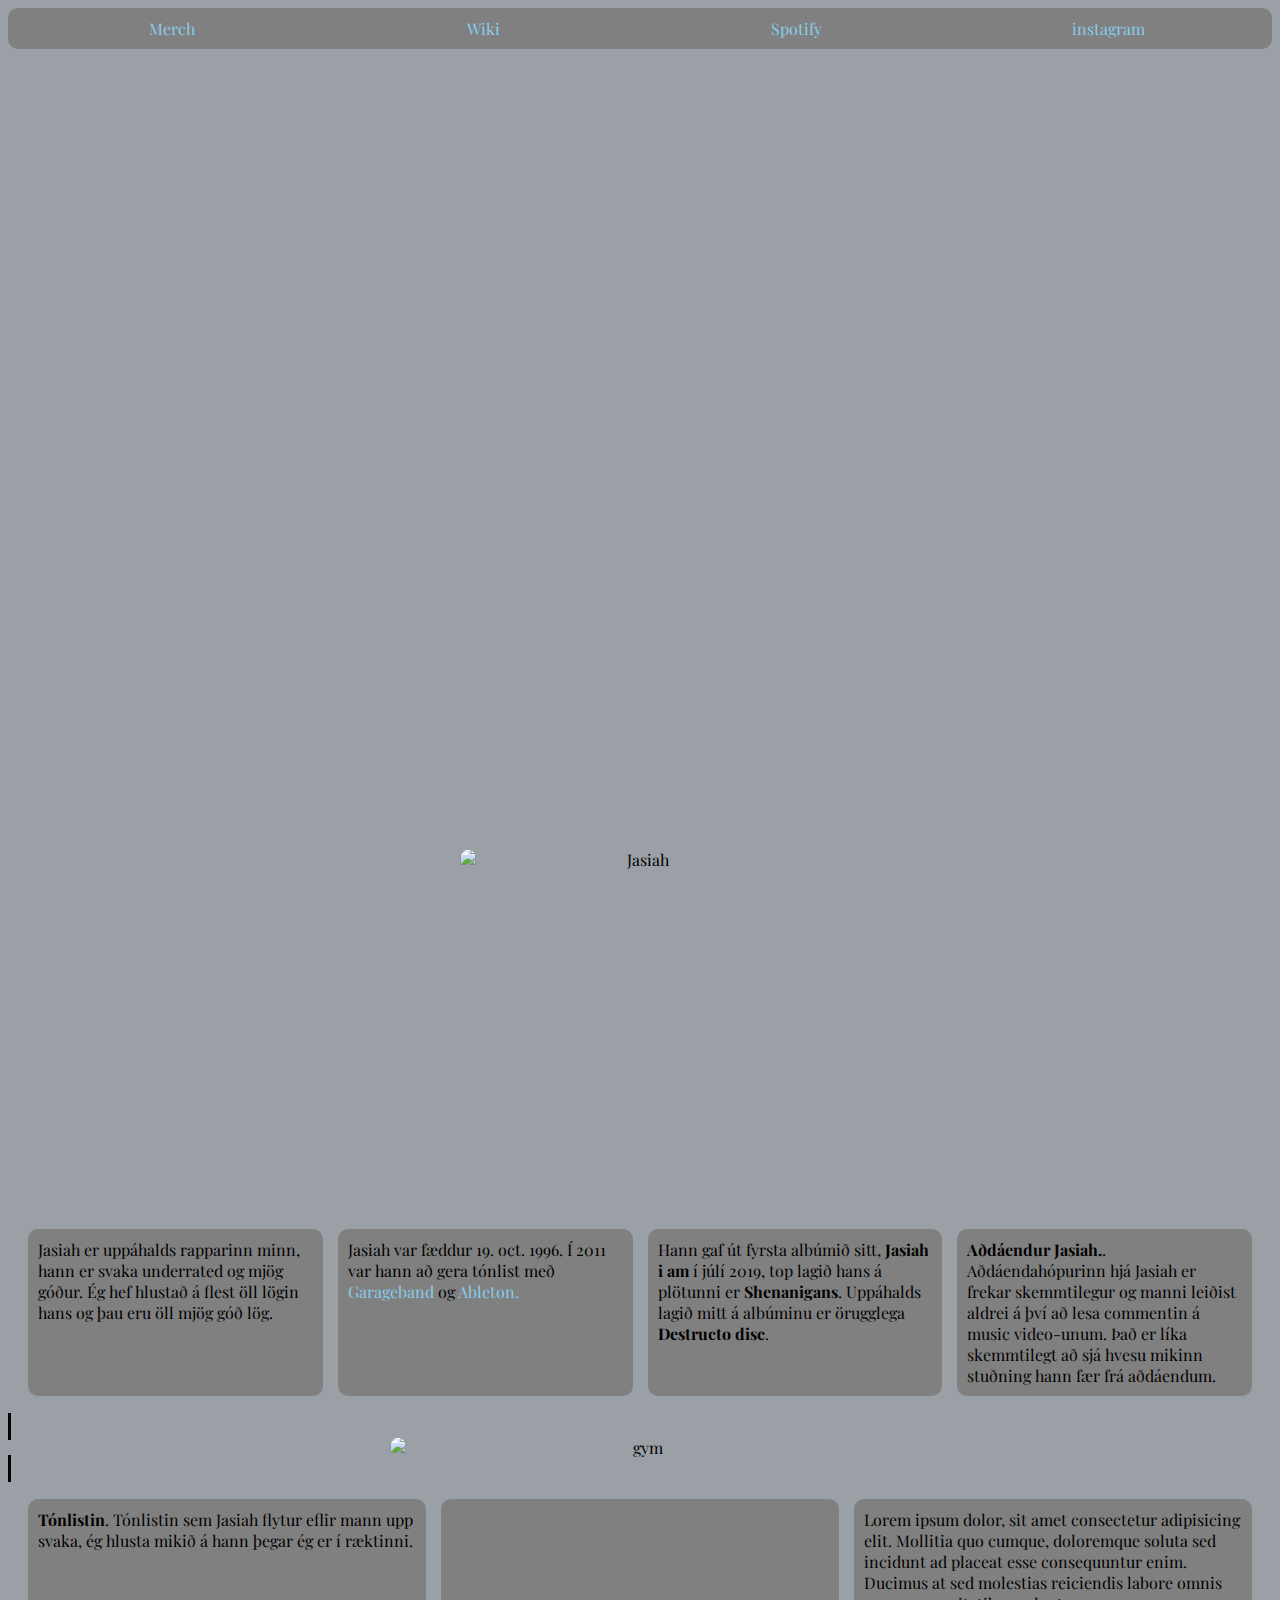
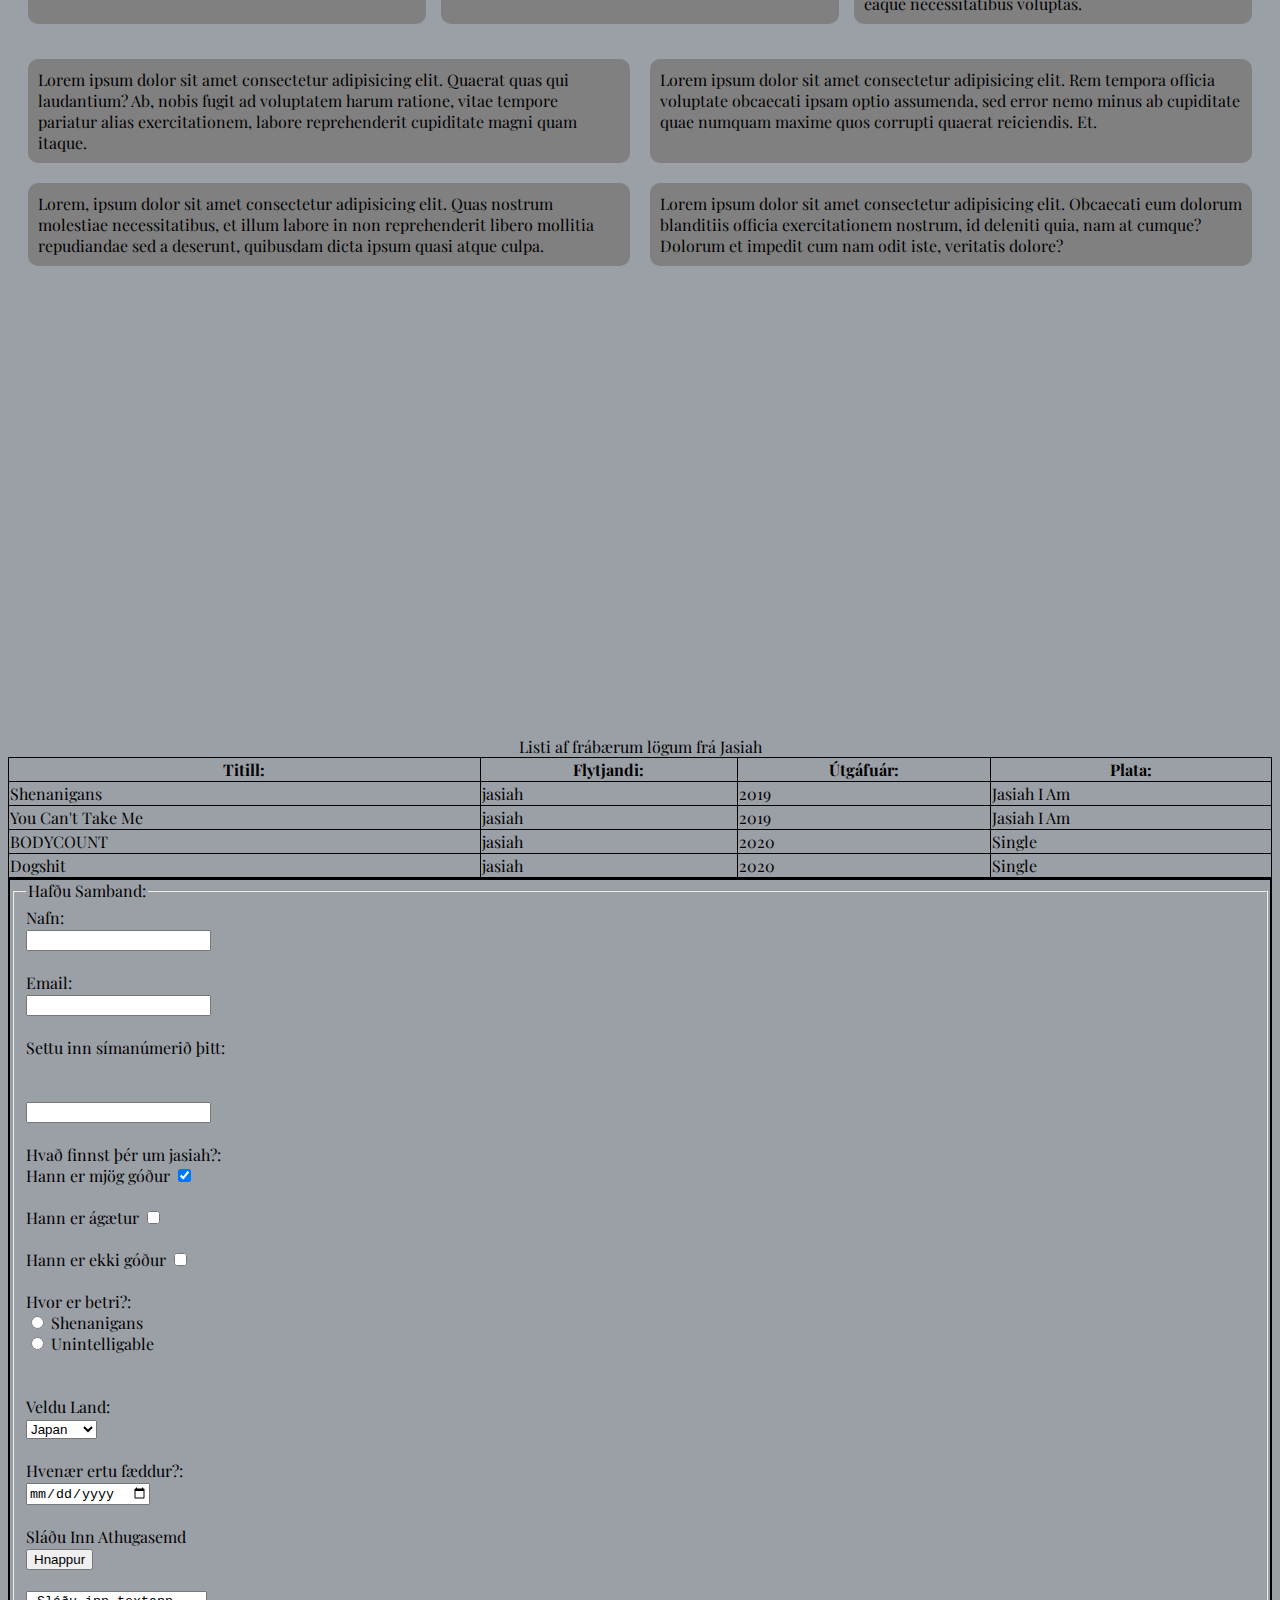
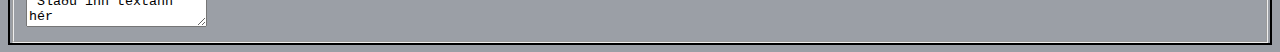
==== commit 9006f62a: "update á kóðanum" ====
--- a/Síða.html
+++ b/Síða.html
@@ -17,7 +17,7 @@
     </header>
     <iframe width="100%" height="800" src="https://www.youtube.com/embed/UkB3iVJ4rOQ" title="Jasiah X Yung Bans - Shenanigans (prod. Jasiah &amp; Ronny J)" frameborder="0" allow="accelerometer; autoplay; clipboard-write; encrypted-media; gyroscope; picture-in-picture; web-share" allowfullscreen></iframe>
     <body>
-        <center><img class="box" src="/myndir/jasiah.jpg" alt="Jasiah" style="width:360px;height:360px;"></center>
+        <center><img class="box" src="jasiah.jpg" alt="Jasiah" style="width:360px;height:360px;"></center>
     </body>
 
     <body>
@@ -29,15 +29,15 @@
         </div>
         
         <picture class="myndaborder">
-            <center><source media="(min-width:1280px)" srcset="myndir/inverskur-gym-man.jpg">
-            <source media="(min-width:960px)" srcset="myndir/inverskur-gym-man.jpg">
-            <source media="(min-width:480px)" srcset="myndir/inverskur-gym-man.jpg">
-            <img class="box" src="myndir/inverskur-gym-man.jpg" alt="gym" style="width: 500px; height:500;"></center>
+            <center><source media="(min-width:1280px)" srcset="inverskur-gym-man.jpg">
+            <source media="(min-width:960px)" srcset="inverskur-gym-man.jpg">
+            <source media="(min-width:480px)" srcset="inverskur-gym-man.jpg">
+            <img class="box" src="inverskur-gym-man.jpg" alt="gym" style="width: 500px; height:500;"></center>
         </picture>
         
         <div class="rapper"> 
             <div class="e box"><b>Tónlistin</b>. Tónlistin sem Jasiah flytur eflir mann upp svaka, ég hlusta mikið á hann þegar ég er í ræktinni.</div>
-            <div class="f box">Lorem ipsum dolor sit amet consectetur adipisicing elit. Aperiam, harum aut. Impedit maiores nisi ut minus sunt repellendus? Deserunt vel consequuntur reprehenderit nostrum eos tempora dolorem nobis, pariatur magni et.</div>
+            <div class="f box"></div>
             <div class="g box">Lorem ipsum dolor, sit amet consectetur adipisicing elit. Mollitia quo cumque, doloremque soluta sed incidunt ad placeat esse consequuntur enim. Ducimus at sed molestias reiciendis labore omnis eaque necessitatibus voluptas. </div>
         </div>
         <div class="scrapper boks">
@@ -91,8 +91,9 @@
             </tbody>
         </table>
     
-    <form class="boks">
+    <form class="boks" >
         <fieldset>
+            
             <legend>Hafðu Samband: </legend>
             Nafn: <br>
             <input type="Text" required>
@@ -100,16 +101,22 @@
             Email:<br>
             <input type="Email" required>
             <br><br>
-            Veldu Möguleika: <br>
-            Kl. 16:00  <input type="checkbox" name="Kl"  >
-            Kl. 17:00  <input type="checkbox" name="Kl"  >
-            Kl. 18:00  <input type="checkbox" name="Kl"  >
+            <label for="Simi"> Settu inn símanúmerið þitt:</label><br>
+            <br><br>
+            <input type="tel" id="simi" name="SIMI" pattern="[0-9]-{3} [0-9]-[4]" required>
+            <br><br>
+            Hvað finnst þér um jasiah?: <br>
+            Hann er mjög góður <input type="checkbox" checked required>
+            <br><br>
+            Hann er ágætur <input type="checkbox">
+            <br><br>
+            Hann er ekki góður <input type="checkbox">
             <br><br>
             Hvor er betri?: <br>
-            <input type="Radio" name="hvor er betri?" id="Overwatch" value="OVERWATCH" >
-            <label for="Overwatch" >Overwatch</label> <br>
-            <input type="Radio" name="hvor er betri?" id="Paladins" value="PALADINS" >
-            <label for="Paladins" >Paladins</label> <br>
+            <input type="Radio" name="hvor er betri?" id="Shenanigans" value="SHENANIGANS" >
+            <label for="Shenanigans" >Shenanigans</label> <br>
+            <input type="Radio" name="hvor er betri?" id="Unintelligable" value="UNINTELLIGABLE" >
+            <label for="Unintelligable" >Unintelligable</label> <br>
             <br><br>
             Veldu Land: <br>
             <select>
@@ -119,10 +126,15 @@
                 <option value="">America</option>
             </select>
             <br><br>
+            Hvenær ertu fæddur?: <br>
+            <input type="date">
+            <br><br>
 
             Sláðu Inn Athugasemd<br>
             <input type="Submit" Value="Hnappur">
             <br><br>
+            <textarea onfocus="if(this.value==this.defaultValue)this.value=''"    
+            onblur="if(this.value=='')this.value=this.defaultValue" > Sláðu inn textann hér</textarea>
         </fieldset>
     </form>
     
--- a/index.css
+++ b/index.css
@@ -105,6 +105,12 @@
 }
 
 @media screen and (min-width:450px) {
+iframe{
+    display:grid;
+    grid-template-columns: 1fr;
+}
+
+
 .dalkar_2{
 display:grid;
 grid-template-columns: 1fr 1fr 1fr 1fr;
@@ -307,3 +313,4 @@
 border-color: red;
 
 }
+
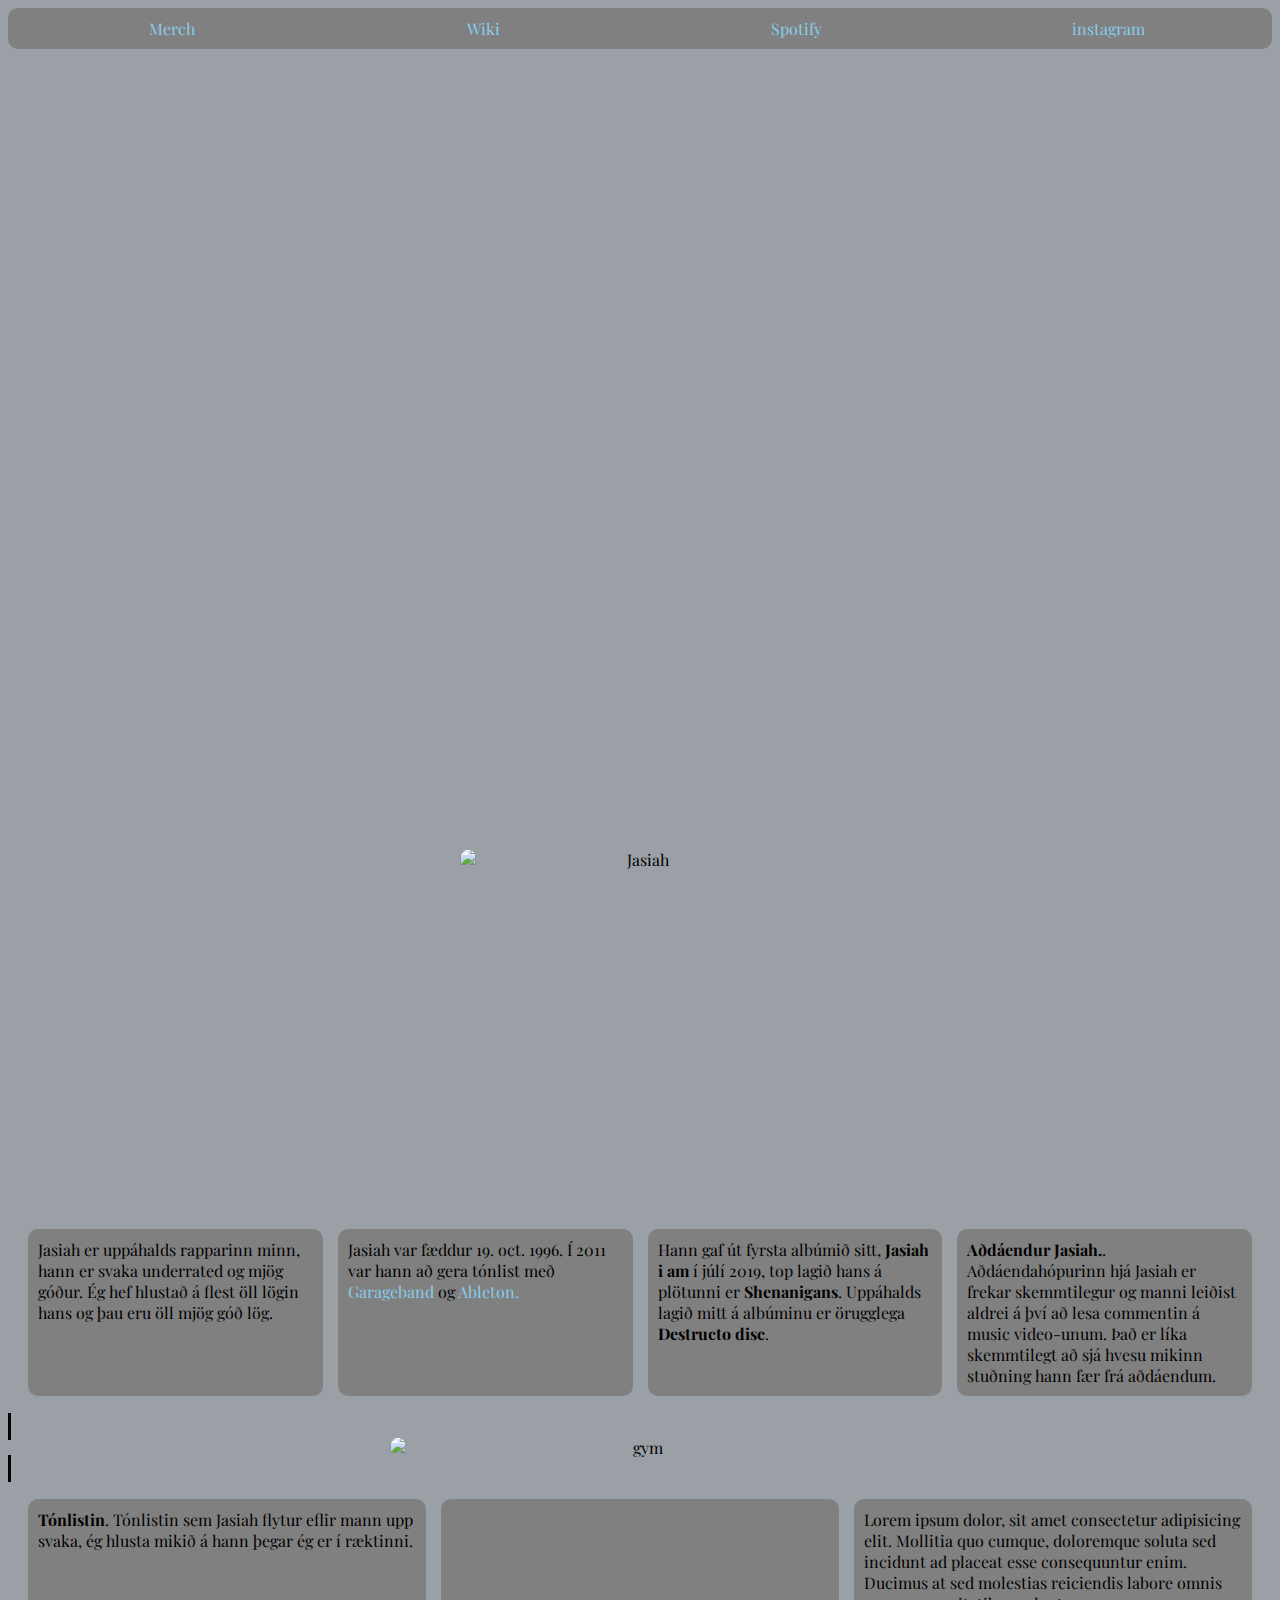
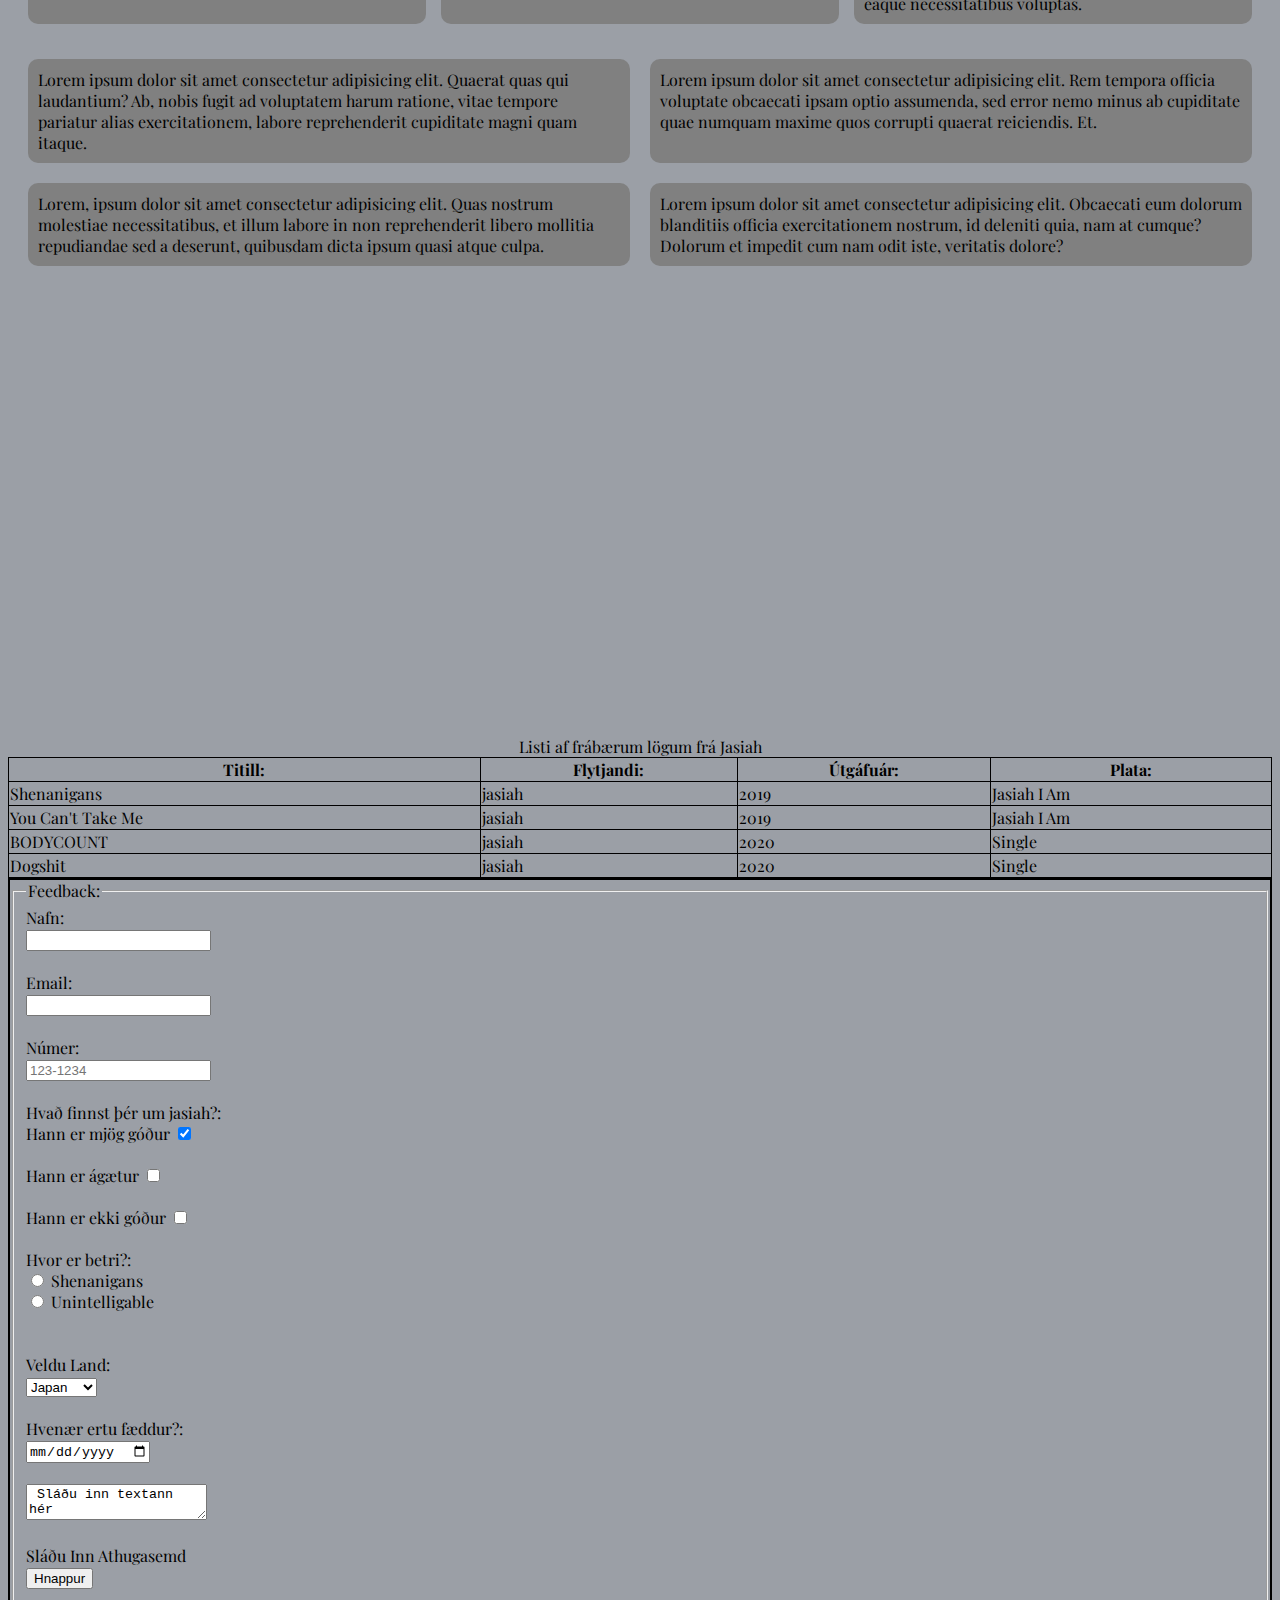
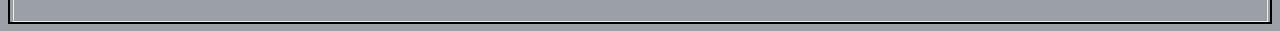
==== commit c9cb1a79: "setti myndir í nýja möppu" ====
--- a/Síða.html
+++ b/Síða.html
@@ -94,16 +94,15 @@
     <form class="boks" >
         <fieldset>
             
-            <legend>Hafðu Samband: </legend>
+            <legend>Feedback: </legend>
             Nafn: <br>
             <input type="Text" required>
             <br><br>
             Email:<br>
             <input type="Email" required>
             <br><br>
-            <label for="Simi"> Settu inn símanúmerið þitt:</label><br>
-            <br><br>
-            <input type="tel" id="simi" name="SIMI" pattern="[0-9]-{3} [0-9]-[4]" required>
+            <label for="Simi"> Númer:</label><br>            
+            <input type="tel" id="simi" name="SIMI" placeholder="123-1234" pattern="[0-9]-{3} [0-9]-{4}" required>
             <br><br>
             Hvað finnst þér um jasiah?: <br>
             Hann er mjög góður <input type="checkbox" checked required>
@@ -129,12 +128,13 @@
             Hvenær ertu fæddur?: <br>
             <input type="date">
             <br><br>
-
+            <textarea onfocus="if(this.value==this.defaultValue)this.value=''"    
+            onblur="if(this.value=='')this.value=this.defaultValue" > Sláðu inn textann hér</textarea>
+            <br><br>
             Sláðu Inn Athugasemd<br>
             <input type="Submit" Value="Hnappur">
             <br><br>
-            <textarea onfocus="if(this.value==this.defaultValue)this.value=''"    
-            onblur="if(this.value=='')this.value=this.defaultValue" > Sláðu inn textann hér</textarea>
+            
         </fieldset>
     </form>
     
